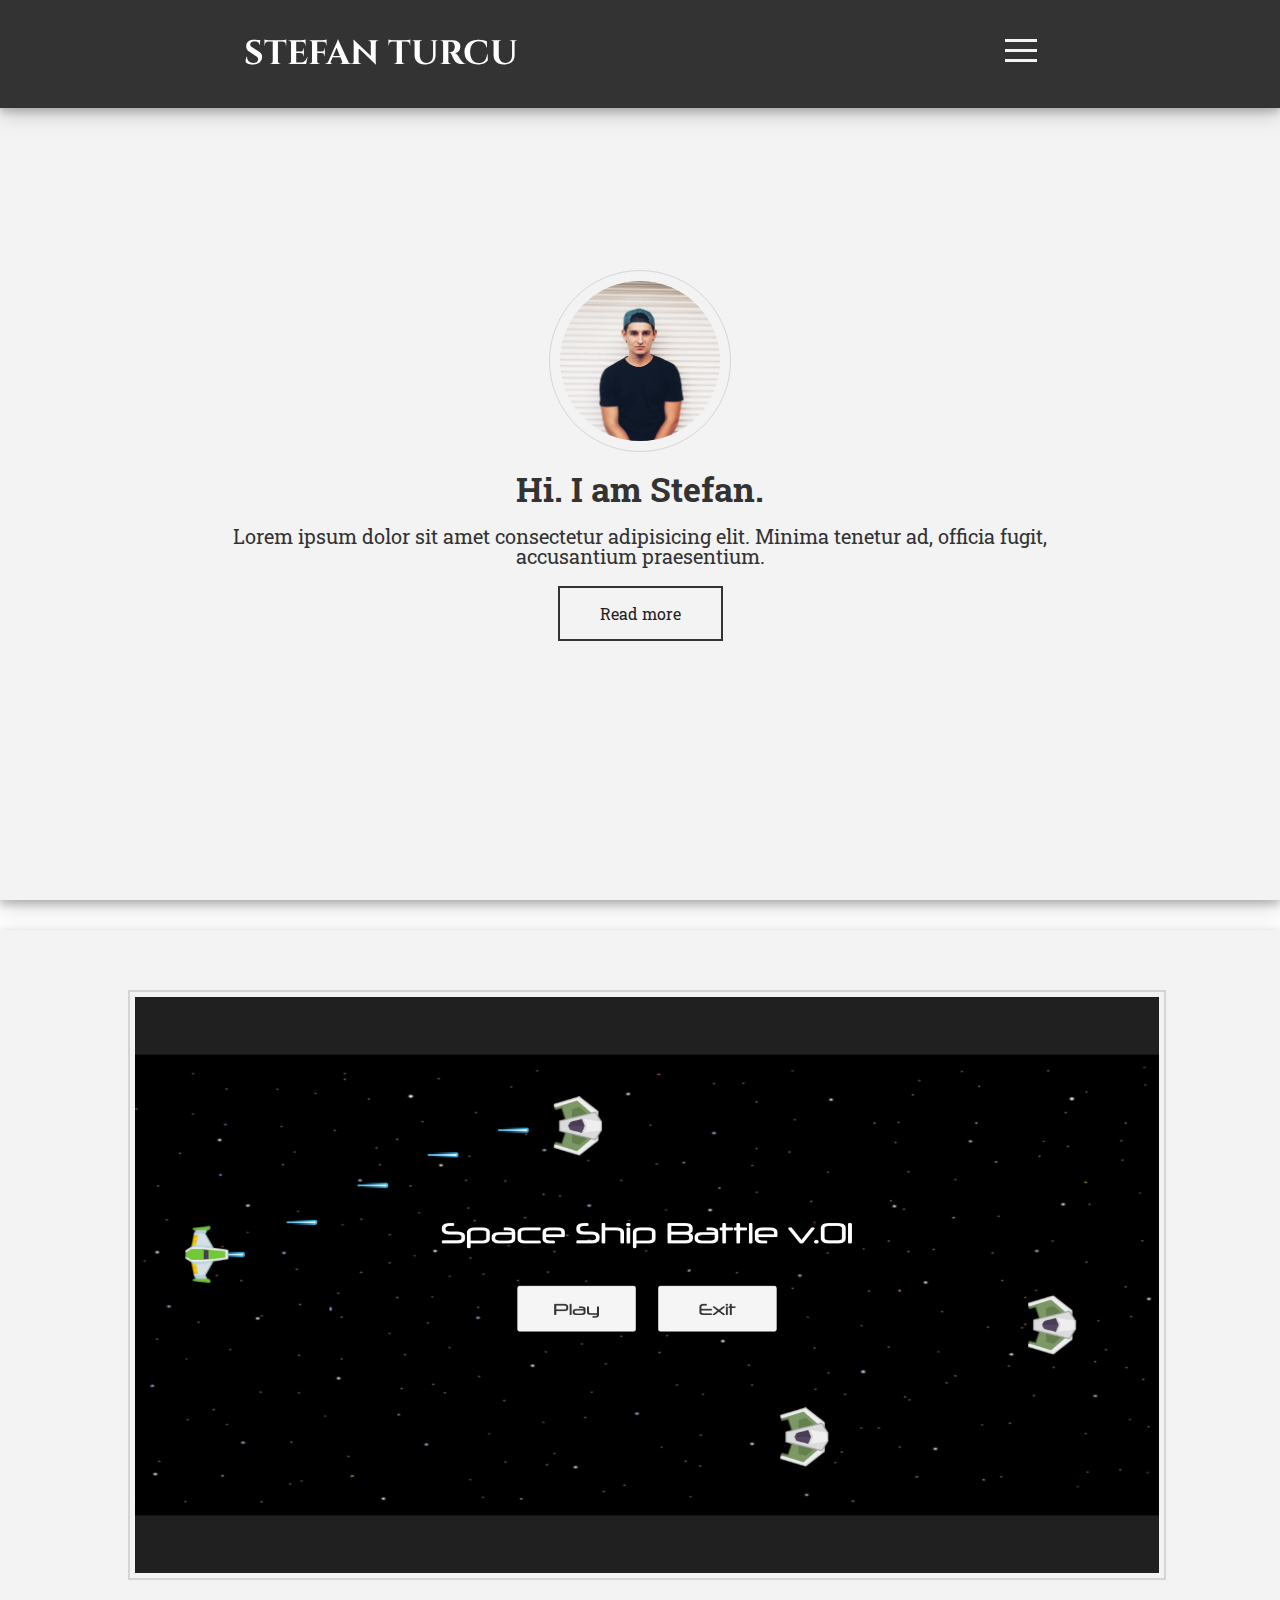
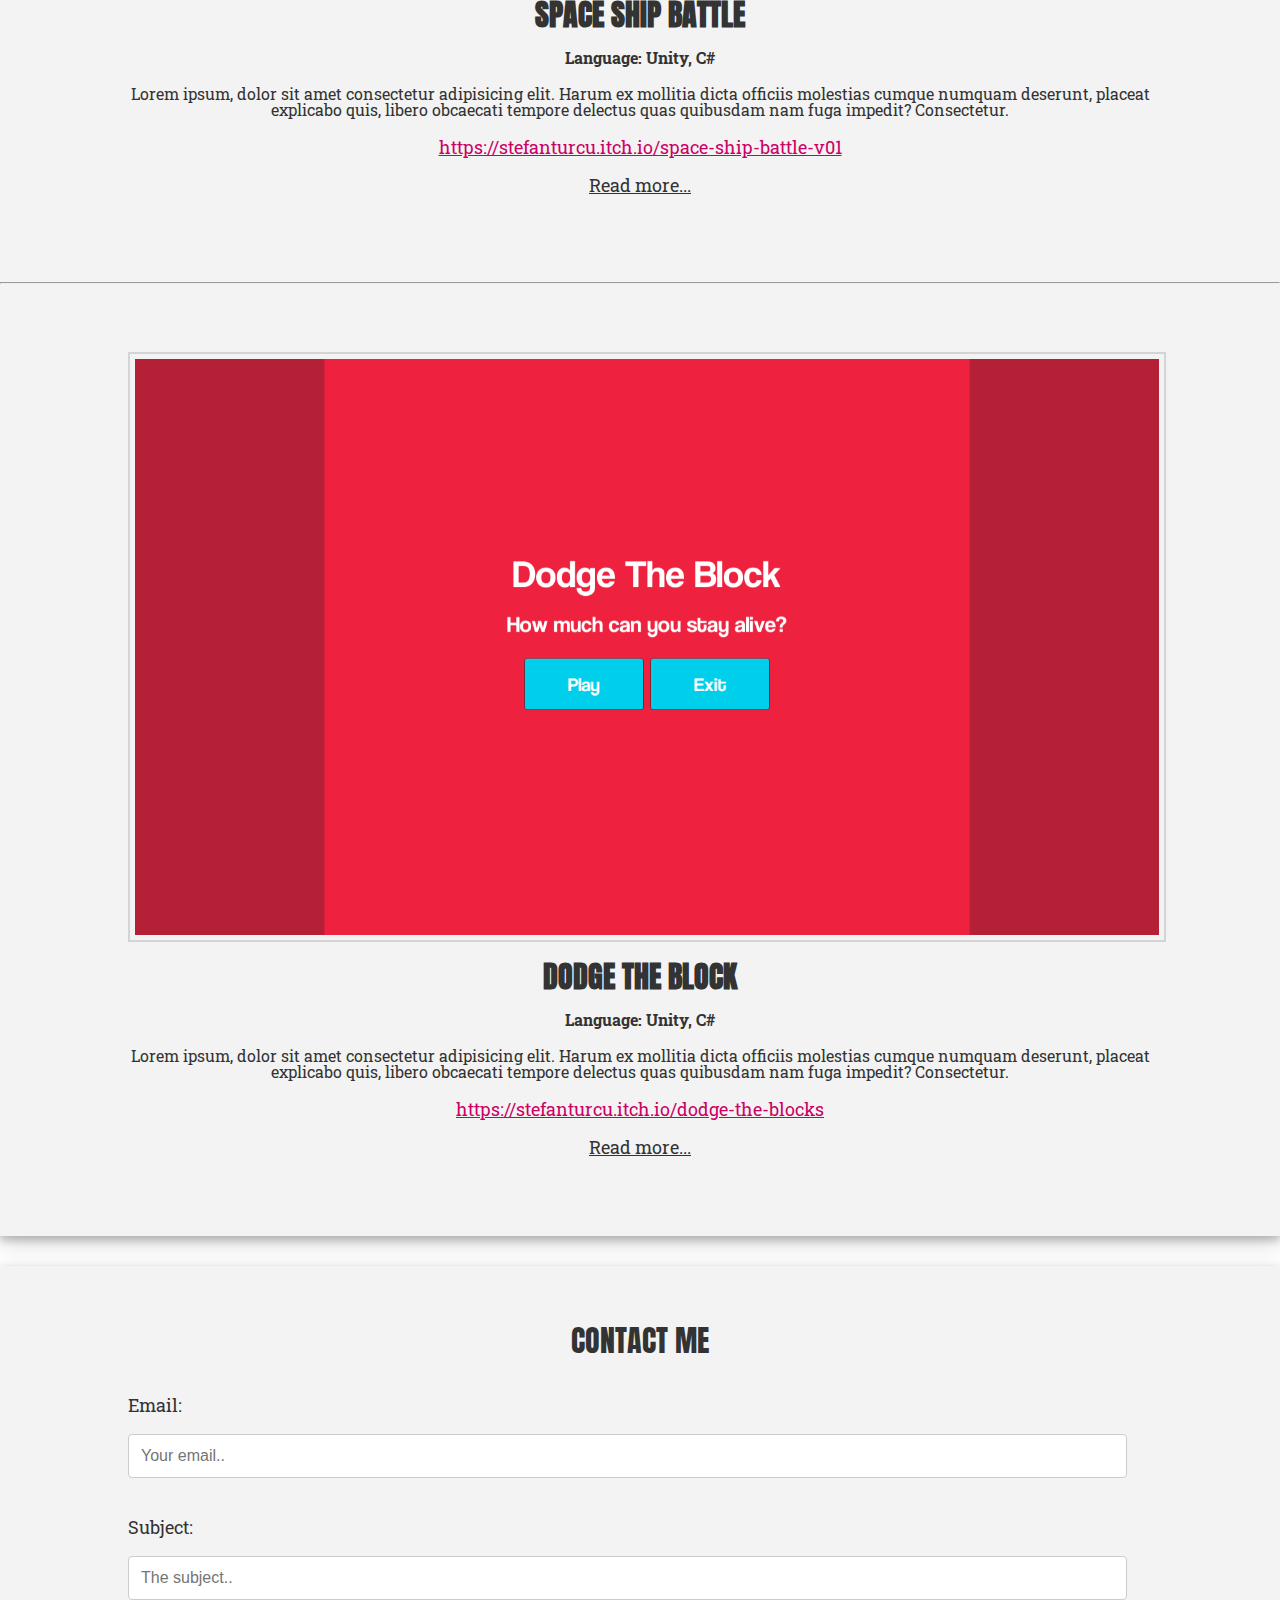
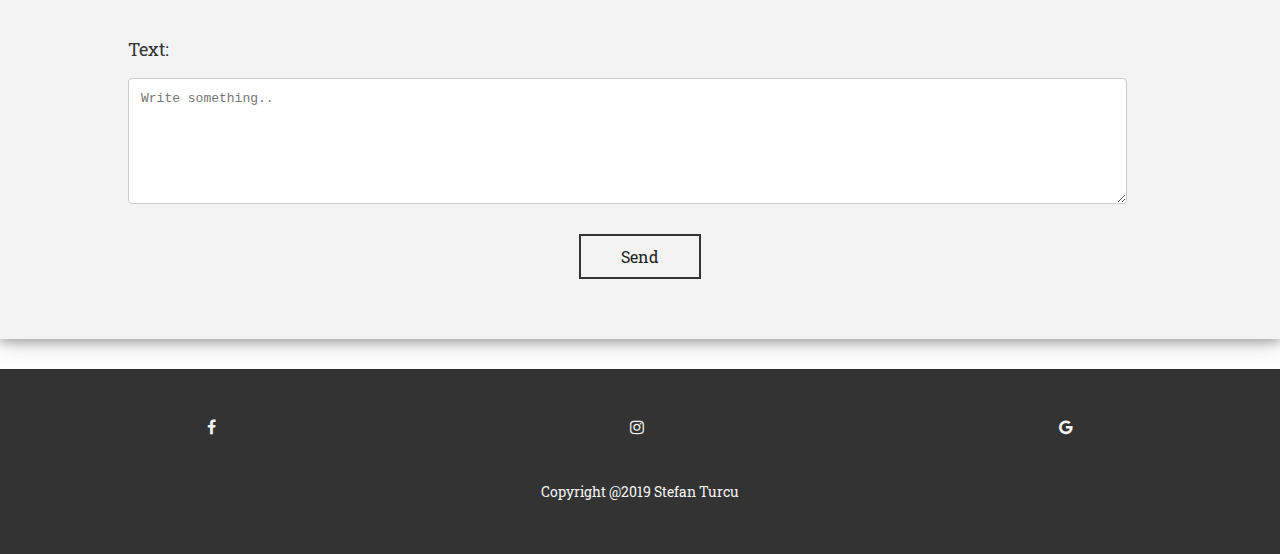
==== index.html @ 6c4da4d4 "Update index.html" ====
<!DOCTYPE html>
    <head>
        <meta charset="utf-8">
        <meta http-equiv="X-UA-Compatible" content="IE=edge,chrome=1">
        <title></title>
        <meta name="description" content="">
        <meta name="viewport" content="width=device-width">
        <link rel="stylesheet" href="css/reset.css">
		<link rel="stylesheet" href="css/style.css">
		<link href="https://fonts.googleapis.com/css?family=Slabo+27px&display=swap" rel="stylesheet">
		<link href="https://fonts.googleapis.com/css?family=Cinzel|Roboto+Slab&display=swap" rel="stylesheet">
		<link href="https://fonts.googleapis.com/css?family=Anton&display=swap" rel="stylesheet">
		<link rel="stylesheet" href="https://cdnjs.cloudflare.com/ajax/libs/font-awesome/4.7.0/css/font-awesome.min.css">
    </head>
    <body>
		<section class="header">
			<header>
				<a href="#" class="header-logo">STEFAN TURCU</a>
					
				<div class="burger">
					<div class="line1"></div>
					<div class="line2"></div>
					<div class="line3"></div>
				</div>
					
			</header>
			
			<nav>
				<ul>
					<li><a href="#">About</a></li>
					<li><a href="#">Projects</a></li>
					<li><a href="#">Contact</a></li>
				</ul>
			</nav>
		</section>
		

			<article class="index-about">
				<div class="img">
					<img class="profile-pic" src="./img/ProfilePic1.jpg" alt="Stefan">
				</div>
				<h1>Hi. I am Stefan.</h1>
				<p>Lorem ipsum dolor sit amet consectetur adipisicing elit. Minima tenetur ad, officia fugit, accusantium praesentium.</p>
				<button class="header-button" type="button">Read more</button>
			</article>

			<article class="index-projects">
				
				<div class="row">
					<img src="../img/spaceBattle.png" alt="space">
					<h1>Space Ship Battle</h1>
					<p class="language">Language: Unity, C#</p>
					<p>Lorem ipsum, dolor sit amet consectetur adipisicing elit. Harum ex mollitia dicta officiis molestias cumque numquam deserunt, placeat explicabo quis, libero obcaecati tempore delectus quas quibusdam nam fuga impedit? Consectetur.</p>
					<a href="https://stefanturcu.itch.io/space-ship-battle-v01">https://stefanturcu.itch.io/space-ship-battle-v01</a>
					<a href="#" style="color: #333;">Read more...</a>
				</div>

				<hr>

				<div class="row">
					<div class="row-img">	
						<img src="../img/dodgeTheBlock.png" alt="dodgeTheBlock">
					</div>
					<h1>Dodge The Block</h1>
					<p class="language">Language: Unity, C#</p>
					<p>Lorem ipsum, dolor sit amet consectetur adipisicing elit. Harum ex mollitia dicta officiis molestias cumque numquam deserunt, placeat explicabo quis, libero obcaecati tempore delectus quas quibusdam nam fuga impedit? Consectetur.</p>
					<a href="https://stefanturcu.itch.io/dodge-the-blocks">https://stefanturcu.itch.io/dodge-the-blocks</a>
					<a href="#" style="color: #333;">Read more...</a>
				</div>

			</article>

			<article class="index-contact">

				<h1>Contact me</h1>

				<form action="/action_page.php">
					<div class="form-email">
						<p>Email:</p>
						<input type="text" id="fname" name="firstname" placeholder="Your email.." style="width: 95%;">
					</div>
					
					<div class="form-subject">
						<p>Subject:</p>
						<input type="text" id="lname" name="lastname" placeholder="The subject.." style="width: 95%;">
					</div>
					
					<div class="form-text">
						<p>Text:</p>
						<textarea id="subject" name="subject" placeholder="Write something.." style="height:100px; width: 95%;"></textarea>
					</div>
					
					<button class="cotact-button" type="button">Send</button>

				  </form>
			</article>

		<footer>
			<a href="#" class="fa fa-facebook"></a>
			<a href="#" class="fa fa-instagram"></a>
			<a href="#" class="fa fa-google"></a>
			<p>Copyright @2019 Stefan Turcu</p>
		</footer>

		<script src="../js/app.js"></script>

    </body>
</html>
---- css/style.css ----
* {
    text-decoration: none;
}

body {
    background-color: #ffffff;
    color: #333;
    position: relative;
    z-index: 0;
    font-family: 'Roboto Slab', serif;
}

/* ------------------------------- HEADER ------------------------------- */

section .header {
    position: fixed;
    top: 0px;
    width: 100%;
}

header {
    display: flex;
    justify-content: space-around;
    align-items: center;

    position: fixed;
    z-index: 2;
    background-color: #333; 
    width: 100%;
    height: 12vh;
    box-shadow: 0 4px 8px 0 rgba(0, 0, 0, 0.2), 0 6px 20px 0 rgba(0, 0, 0, 0.19);
}

/* LOGO */

header .header-logo {
    font-family: 'Cinzel', serif;
    color: white;
    font-size: 34px;
    font-weight: bold;
    display: block;
    text-align: left;
}

/* NAVIGATION */

nav {
    position: fixed;
    /* z-index: -1; */
    top: 12vh;
    width: 100%;
    padding: 2% 0 ;
    background: linear-gradient(rgba(0, 0, 0, .8), rgba(0, 0, 0, .8));
    transform: translateY(-100%);
    transition: transform 0.5s ease-in;
}

nav ul {
    display: block;
    margin: 0 auto;
    width: fit-content;
}

nav ul li {
    list-style: none;
    padding: 40px 0;
    opacity: 0;
}

nav ul li a {
    color: white;
    font-size: 18px;
}

@keyframes navLinkFade {
    from {
        opacity: 0;
        transform: translateY(50px);
    }
    to {
        opacity: 1;
        transform: translateY(0px);
    }
}

/* BURGER */

header .burger {
    cursor: pointer;
}

header .burger div {
    height: 3px;
    width: 32px;
    background-color: #f3f3f3;
    margin-bottom: 7px;
}

.nav-active {
    position: fixed;
    /* z-index: -1; */
    top: 12vh;
    width: 100%;
    padding: 2% 0 ;
    background: linear-gradient(rgba(0, 0, 0, 0.8), rgba(0, 0, 0, 0.8));
    transform: translateY(0%);
}

/* ------------------------------- MAIN ------------------------------- */

/* ABOUT */

.index-about {
    width: 100%;
    height: 100vh;;
    margin-bottom: 20px;
    background-color: #f3f3f3;
    box-shadow: 0 4px 8px 0 rgba(0, 0, 0, 0.2), 0 6px 20px 0 rgba(0, 0, 0, 0.19);

    /* background-image: url('../img/code.jpg');
    background-repeat: no-repeat;
    background-position: center;
    background-size: cover; */
}

.index-about .img {
    display: block;
    margin: 0 auto;
    padding: calc((100vh / 2) - 180px) 0 10px 0;
} 

.index-about img {
    width: 160px;
    height: 160px;
    border-radius: 50%;
    
    display: block;
    margin: 0 auto;
    padding: 10px;

    border-style: solid;
    border-width: 1px;
    border-color: rgba(0,0,0,.125);
    

}

.index-about h1 {
    width: 70%;
    padding: 10px 0 20px 0;
    margin: 0 auto;
    color: #333;
    font-size: 34px;
    font-weight: bold;
    text-align: center;
}

.index-about p {
    width: 70%;
    margin: 0 auto;
    text-align: left;
    color: #333;
    font-size: 20px;
    text-align: center;
}

.index-about .header-button {
    display: block;
    margin: 20px auto;
    padding: 15px 40px;

    background-color: #f3f3f3;
    border: 2px solid #333;
    font-family: 'Roboto Slab', serif;
}

/* PROJECTS */

.index-projects {
    
    width: 100%;
    margin: 30px 0;
    background-color: #f3f3f3;
    box-shadow: 0 4px 8px 0 rgba(0, 0, 0, 0.2), 0 6px 20px 0 rgba(0, 0, 0, 0.19);
}

.index-projects .row {
    display: block;
    width: 80%;
    margin: 0 auto;
    padding: 60px 0;
}

.index-projects .row .row-img {
    display: block;
    margin: 0 auto;
}

.index-projects .row img {
    display: block;
    width: 100%;
    margin: 0 auto ;
    padding: 5px;
    border: 2px solid rgba(0,0,0,.125);
}

.index-projects .row h1 {
    color: #333;
    font-size: 30px;
    font-weight: bold;
    padding: 20px 0;
    text-transform: uppercase;
    font-weight: bold;
    font-family: 'Anton', sans-serif;
    text-align: center;
}

.index-projects .row p.language {
    font-weight: bold;
}

.index-projects .row p {
    text-align: center;
    margin-bottom: 20px;
}

.index-projects .row a {
    display: block;
    margin: 20px auto;
    width: fit-content;
    text-align: center;

    font-size: 18px;
    color: #cc0066;
    text-decoration: underline;
}

/* CONTACT FORM */

.index-contact {
    
    width: 100%;
    padding: 10px 0;
    margin: 30px 0;
    background-color: #f3f3f3;
    box-shadow: 0 4px 8px 0 rgba(0, 0, 0, 0.2), 0 6px 20px 0 rgba(0, 0, 0, 0.19);
}

.index-contact .form-email {
    display: block;
    margin: 0 auto;
    width: fit-content;
    padding: 20px 0;
    width: 80%;
}

.index-contact h1 {
    color: #333;
    font-size: 30px;
    font-weight: bold;
    padding: 50px 0 20px 0;
    text-transform: uppercase;
    font-weight: 100;
    font-family: 'Anton', sans-serif;
    text-align: center;
}

.index-contact .form-subject {
    display: block;
    margin: 0 auto;
    width: fit-content;
    padding: 20px 0;
    width: 80%;
}

.index-contact .form-text {
    display: block;
    margin: 0 auto;
    width: fit-content;
    padding: 20px 0;
    width: 80%;
}

.index-contact p {
    padding-bottom: 20px;
    font-size: 18px
}

.index-contact input, textarea {
    border: 1px solid #ccc;
    border-radius: 4px;
    padding: 12px;
}

.index-contact .cotact-button {
    display: block;
    margin: 10px auto;
    padding: 10px 40px;
    margin-bottom: 50px;

    background-color: #f3f3f3;
    border: 2px solid #333;
    font-family: 'Roboto Slab', serif;
}

/* FOOTER */

footer {
    display: grid;
    grid-template-columns: auto auto auto;
    align-content: center;
    text-align: center;
    width: 100%;
    padding: 50px 0;
    margin: 30px 0 0 0;
    background-color: #333;
}

footer p {
    grid-column: 1/4;
    grid-row: 2;
    display: block;
    align-content: center;
    margin: 50px 0 5px 0;
    color: #f3f3f3;
    font-size: 14px;
}

footer .fa {
    color: #f3f3f3;
    
}
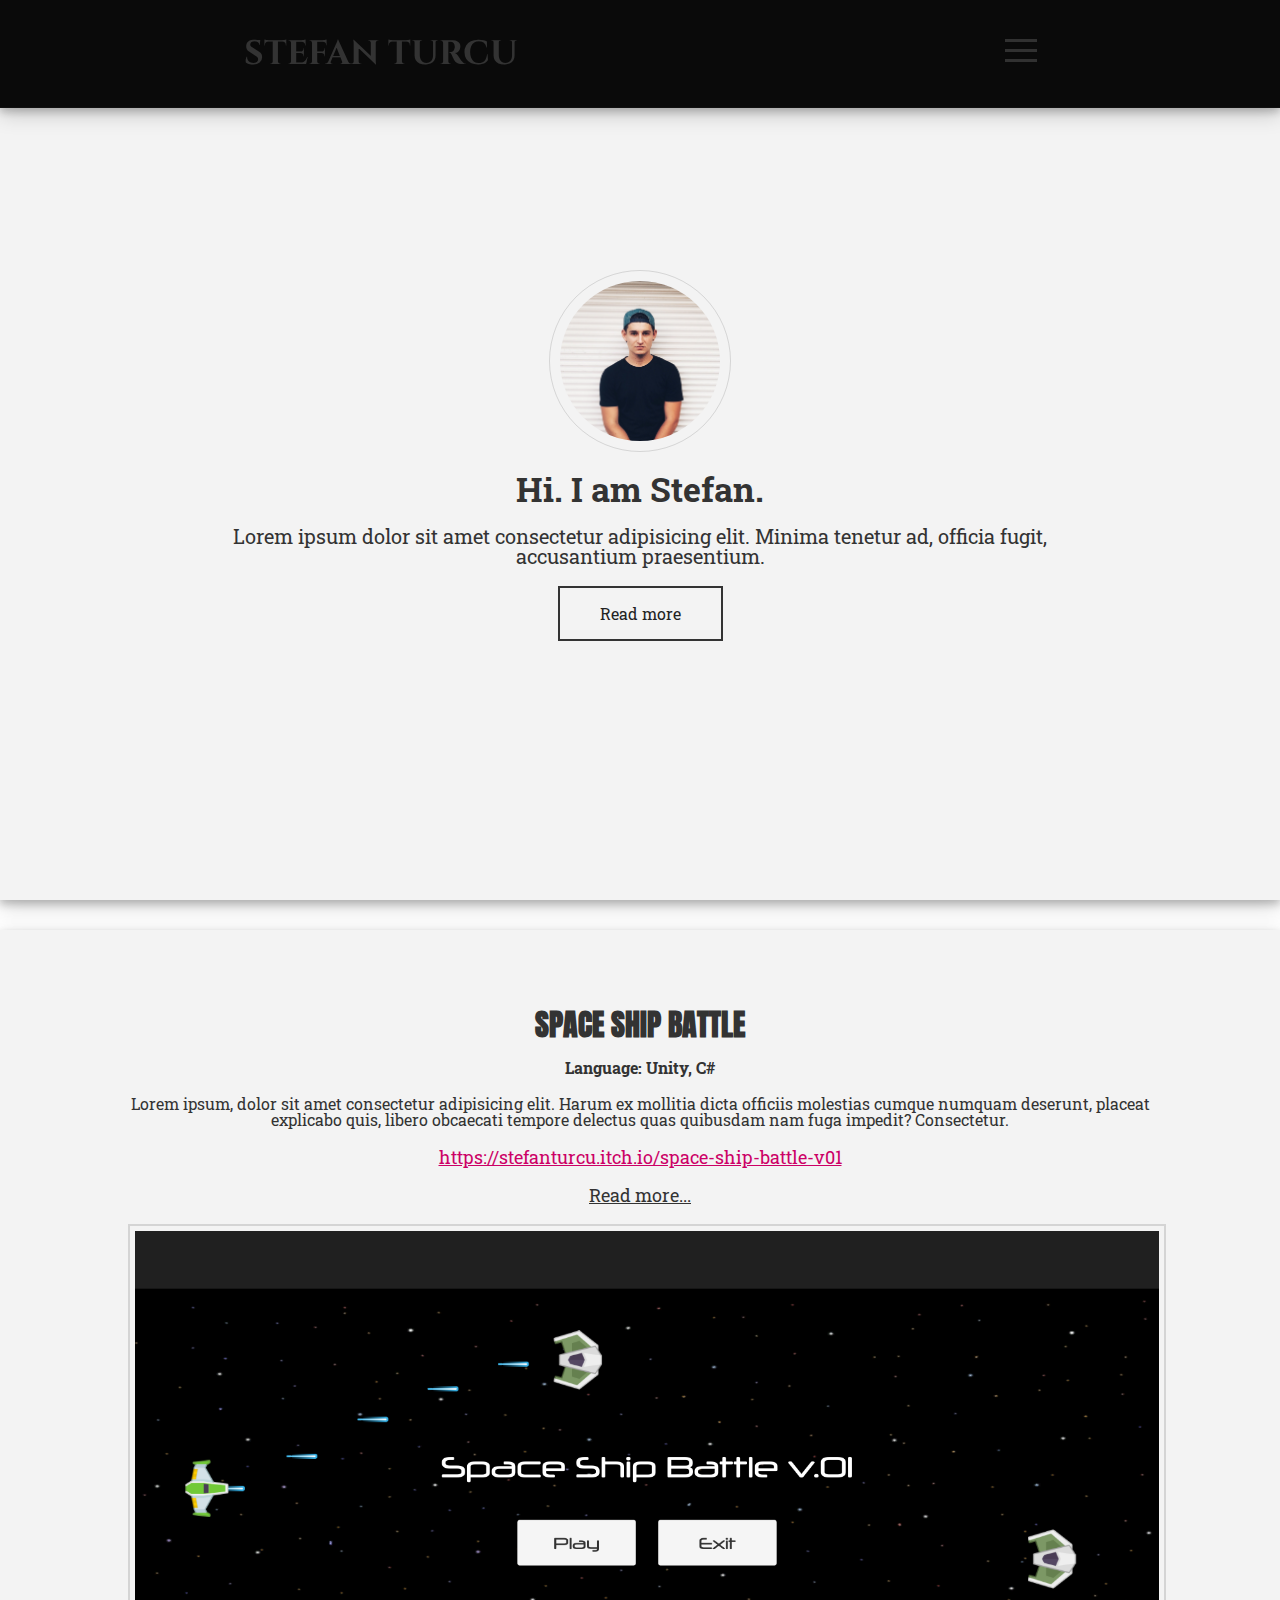
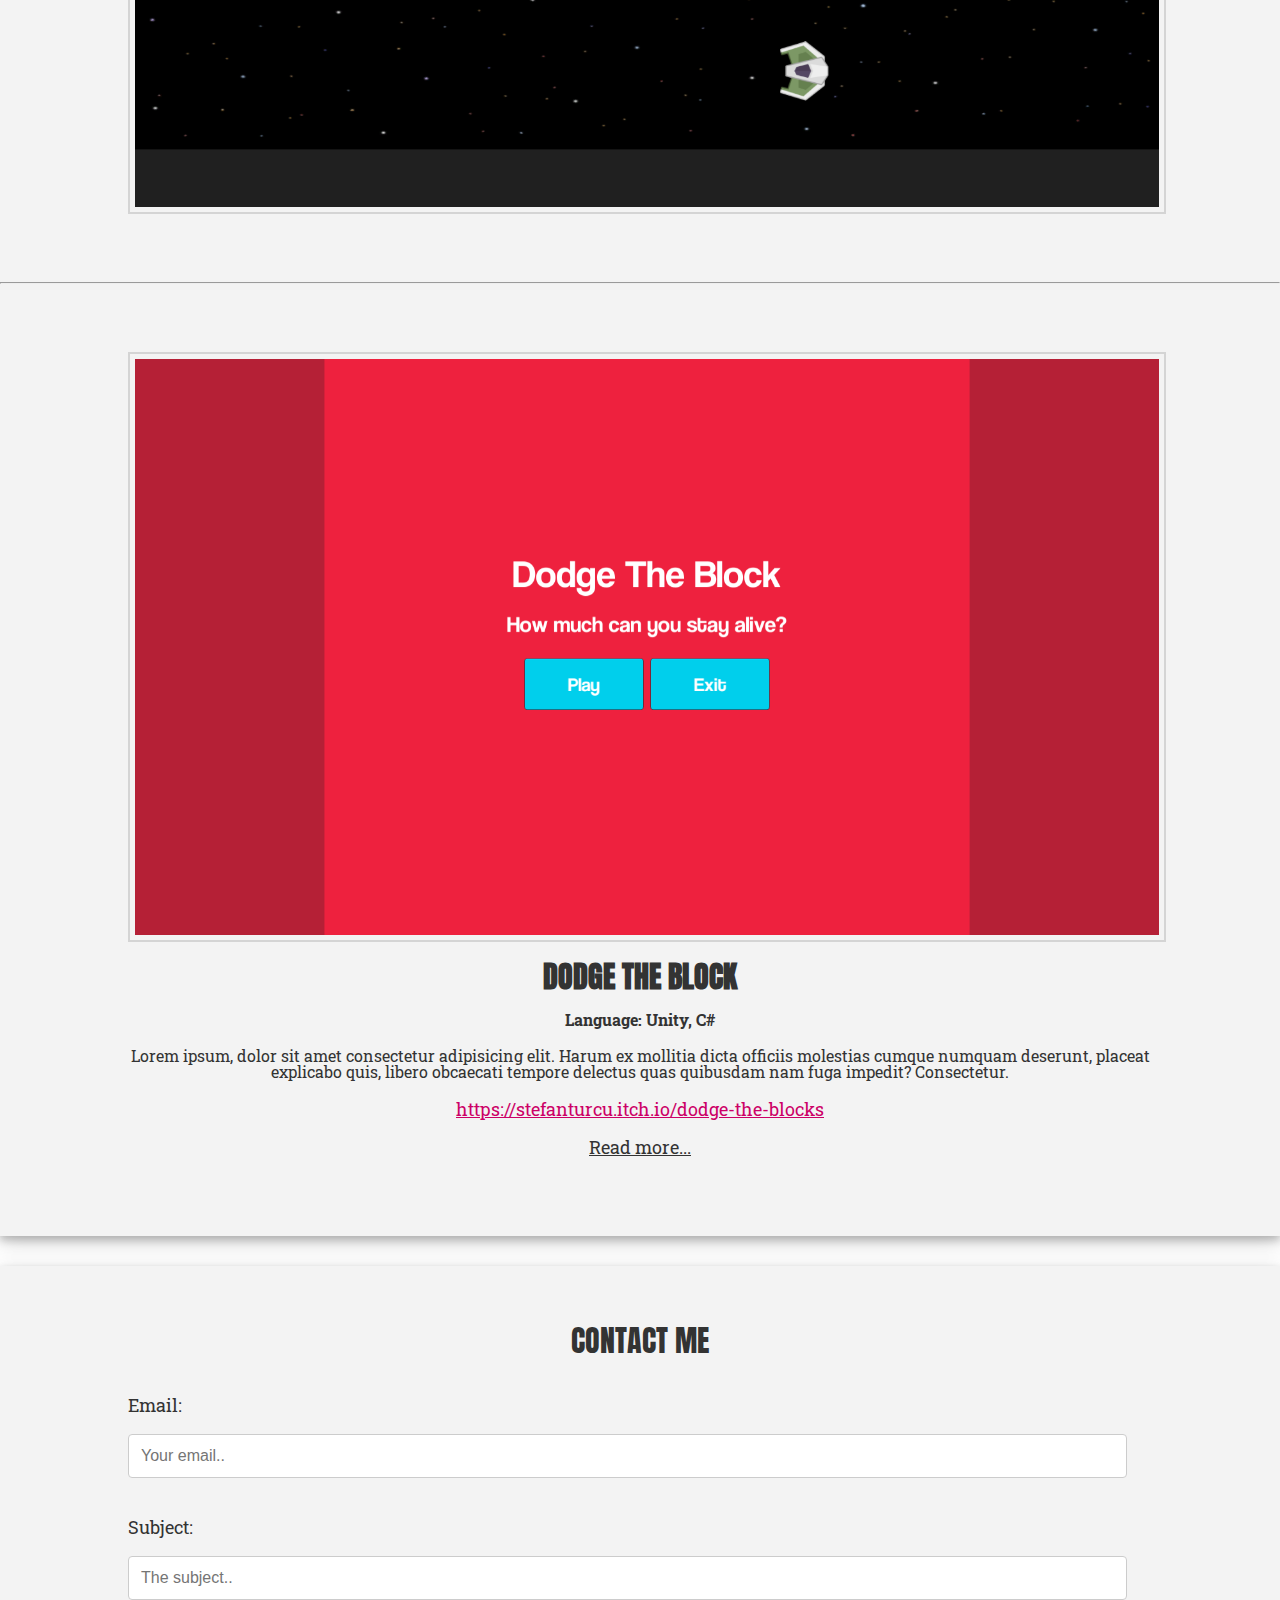
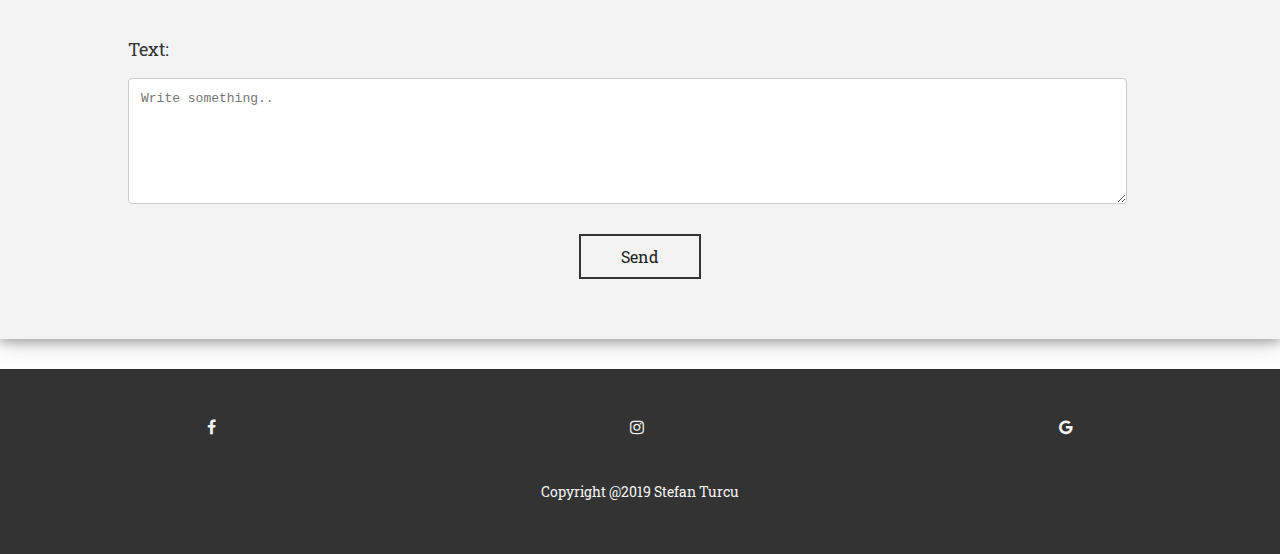
==== commit a3334108: "Add files via upload" ====
--- a/index.html
+++ b/index.html
@@ -13,8 +13,8 @@
 		<link rel="stylesheet" href="https://cdnjs.cloudflare.com/ajax/libs/font-awesome/4.7.0/css/font-awesome.min.css">
     </head>
     <body>
-		<section class="header">
 			<header>
+				
 				<a href="#" class="header-logo">STEFAN TURCU</a>
 					
 				<div class="burger">
@@ -23,16 +23,17 @@
 					<div class="line3"></div>
 				</div>
 					
+				<nav>
+					<ul>
+						<li><a href="#">About</a></li>
+						<li><a href="#">Projects</a></li>
+						<li><a href="#">Contact</a></li>
+					</ul>
+				</nav>
+					
+				
+					
 			</header>
-			
-			<nav>
-				<ul>
-					<li><a href="#">About</a></li>
-					<li><a href="#">Projects</a></li>
-					<li><a href="#">Contact</a></li>
-				</ul>
-			</nav>
-		</section>
 		
 
 			<article class="index-about">
@@ -47,25 +48,35 @@
 			<article class="index-projects">
 				
 				<div class="row">
-					<img src="../img/spaceBattle.png" alt="space">
-					<h1>Space Ship Battle</h1>
-					<p class="language">Language: Unity, C#</p>
-					<p>Lorem ipsum, dolor sit amet consectetur adipisicing elit. Harum ex mollitia dicta officiis molestias cumque numquam deserunt, placeat explicabo quis, libero obcaecati tempore delectus quas quibusdam nam fuga impedit? Consectetur.</p>
-					<a href="https://stefanturcu.itch.io/space-ship-battle-v01">https://stefanturcu.itch.io/space-ship-battle-v01</a>
-					<a href="#" style="color: #333;">Read more...</a>
+					
+					
+					<div class="row-content">	
+						<h1>Space Ship Battle</h1>
+						<p class="language">Language: Unity, C#</p>
+						<p>Lorem ipsum, dolor sit amet consectetur adipisicing elit. Harum ex mollitia dicta officiis molestias cumque numquam deserunt, placeat explicabo quis, libero obcaecati tempore delectus quas quibusdam nam fuga impedit? Consectetur.</p>
+						<a href="https://stefanturcu.itch.io/space-ship-battle-v01">https://stefanturcu.itch.io/space-ship-battle-v01</a>
+						<a href="#" style="color: #333;">Read more...</a>
+					</div>
+					
+					<div class="row-img">	
+						<img src="./img/spaceBattle.png" alt="space">
+					</div>
 				</div>
 
 				<hr>
 
 				<div class="row">
 					<div class="row-img">	
-						<img src="../img/dodgeTheBlock.png" alt="dodgeTheBlock">
+						<img src="./img/dodgeTheBlock.png" alt="dodgeTheBlock">
 					</div>
-					<h1>Dodge The Block</h1>
-					<p class="language">Language: Unity, C#</p>
-					<p>Lorem ipsum, dolor sit amet consectetur adipisicing elit. Harum ex mollitia dicta officiis molestias cumque numquam deserunt, placeat explicabo quis, libero obcaecati tempore delectus quas quibusdam nam fuga impedit? Consectetur.</p>
-					<a href="https://stefanturcu.itch.io/dodge-the-blocks">https://stefanturcu.itch.io/dodge-the-blocks</a>
-					<a href="#" style="color: #333;">Read more...</a>
+					<div class="row-content">	
+						<h1>Dodge The Block</h1>
+						<p class="language">Language: Unity, C#</p>
+						<p>Lorem ipsum, dolor sit amet consectetur adipisicing elit. Harum ex mollitia dicta officiis molestias cumque numquam deserunt, placeat explicabo quis, libero obcaecati tempore delectus quas quibusdam nam fuga impedit? Consectetur.</p>
+						<a href="https://stefanturcu.itch.io/dodge-the-blocks">https://stefanturcu.itch.io/dodge-the-blocks</a>
+						<a href="#" style="color: #333;">Read more...</a>
+					</div>
+					
 				</div>
 
 			</article>
@@ -102,7 +113,10 @@
 			<p>Copyright @2019 Stefan Turcu</p>
 		</footer>
 
-		<script src="../js/app.js"></script>
+		<script src="./anime-master/lib/anime.min.js"></script>
+		<script src="./js/jquery-3.4.1.min.js"></script>
+		<script src="./js/app.js"></script>
+		
 
     </body>
 </html>
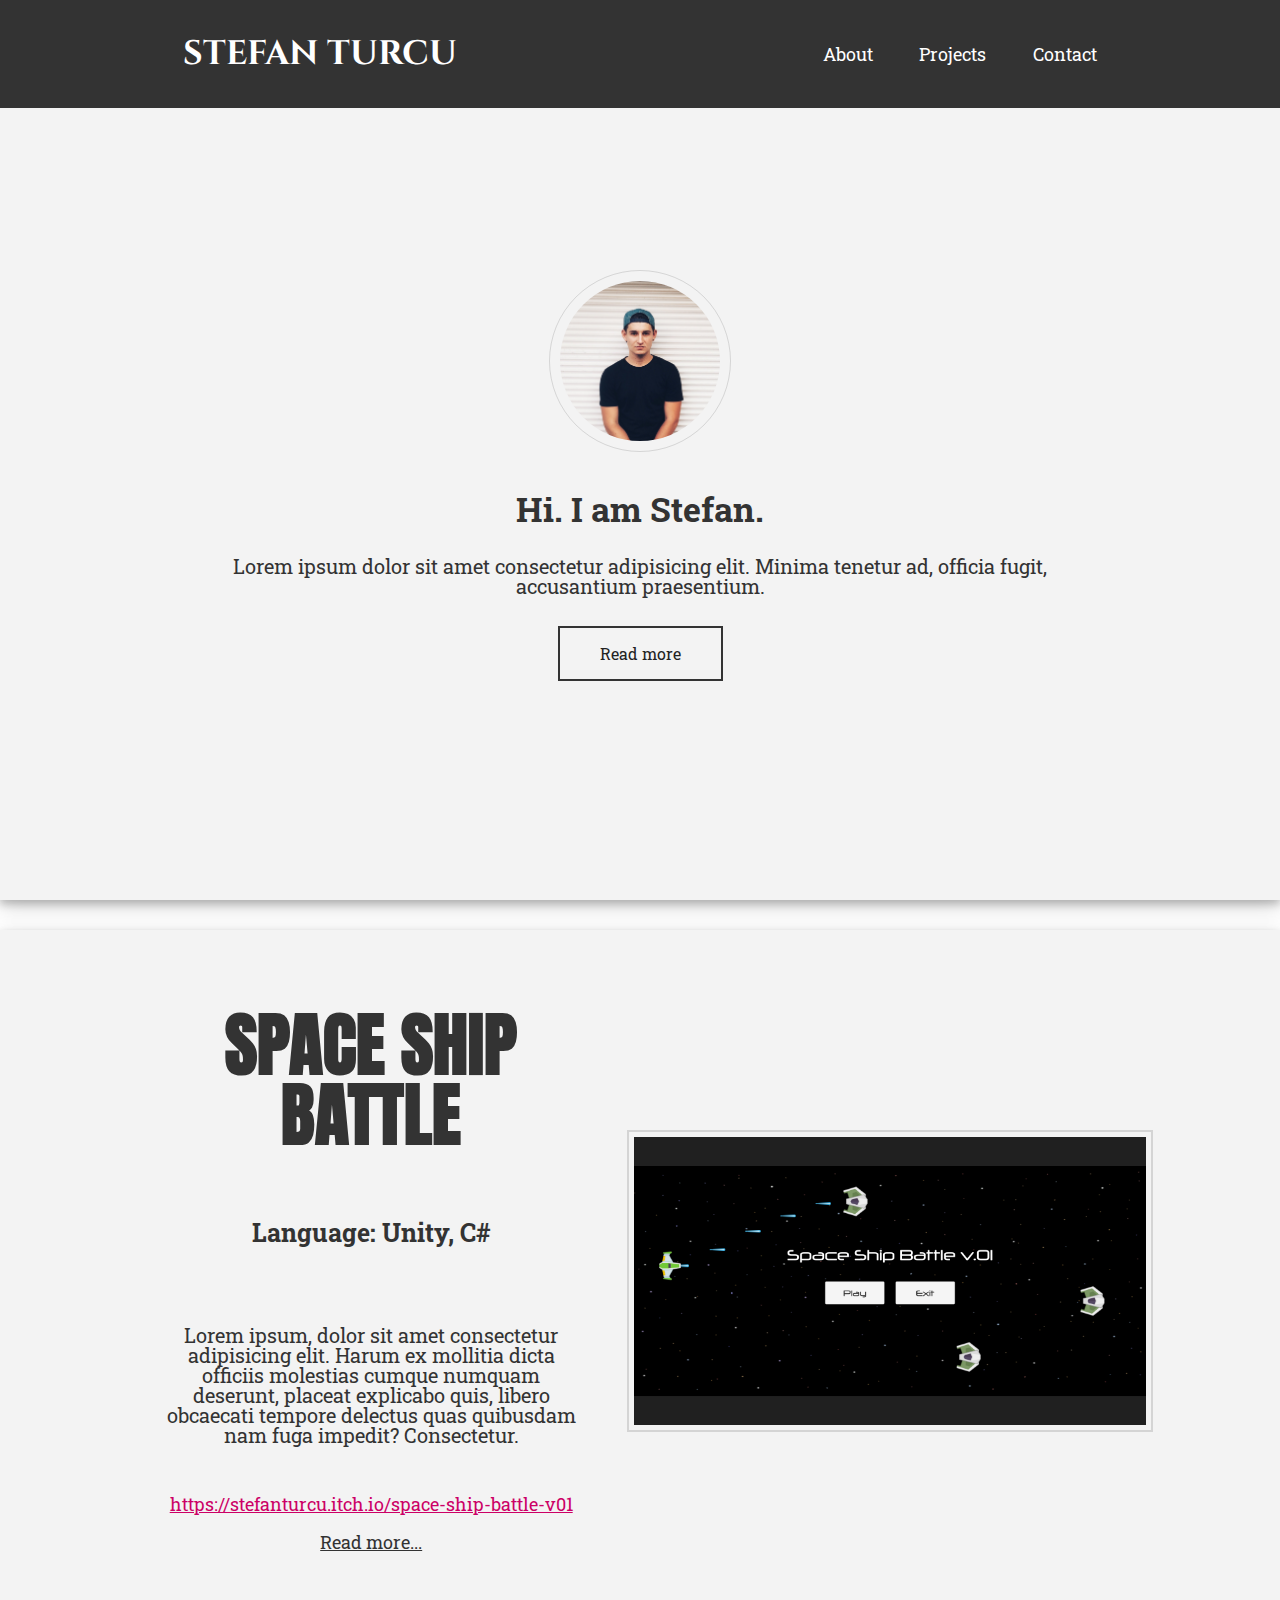
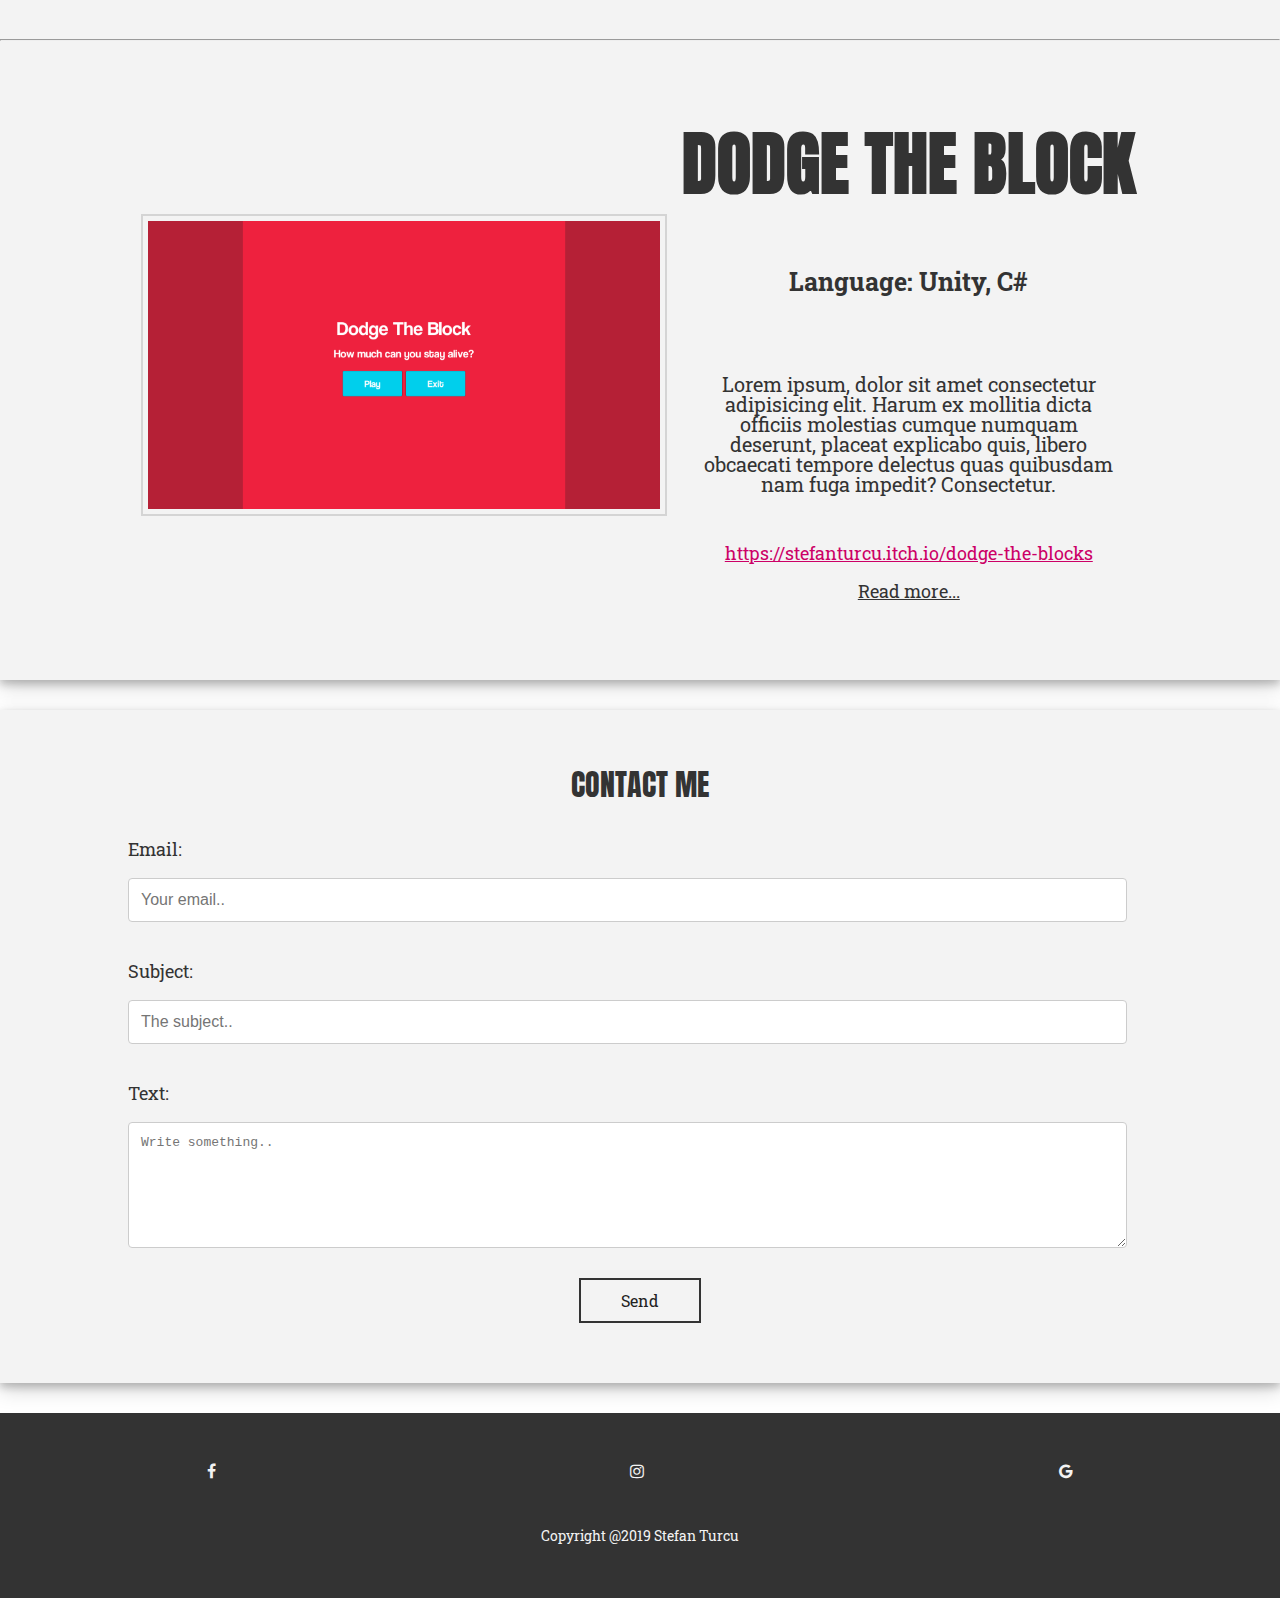
==== commit d3ed9d71: "new menu animation" ====
--- a/index.html
+++ b/index.html
@@ -14,7 +14,6 @@
     </head>
     <body>
 			<header>
-				
 				<a href="#" class="header-logo">STEFAN TURCU</a>
 					
 				<div class="burger">
@@ -30,9 +29,6 @@
 						<li><a href="#">Contact</a></li>
 					</ul>
 				</nav>
-					
-				
-					
 			</header>
 		
 
--- a/css/style.css
+++ b/css/style.css
@@ -12,59 +12,55 @@
 
 /* ------------------------------- HEADER ------------------------------- */
 
-section .header {
-    position: fixed;
-    top: 0px;
-    width: 100%;
-}
-
 header {
     display: flex;
     justify-content: space-around;
     align-items: center;
-
-    position: fixed;
-    z-index: 2;
+	position: fixed;
+
     background-color: #333; 
     width: 100%;
     height: 12vh;
-    box-shadow: 0 4px 8px 0 rgba(0, 0, 0, 0.2), 0 6px 20px 0 rgba(0, 0, 0, 0.19);
 }
 
 /* LOGO */
 
 header .header-logo {
+	display: flex;
+	justify-content: space-around;
+    text-align: center;
+	align-content:center;
+	
     font-family: 'Cinzel', serif;
     color: white;
     font-size: 34px;
     font-weight: bold;
-    display: block;
-    text-align: left;
+	width: 50%;
 }
 
 /* NAVIGATION */
 
 nav {
-    position: fixed;
-    /* z-index: -1; */
+	display: flex;
+	justify-content: space-around;
+	align-content: center;
+	text-align: center;
     top: 12vh;
-    width: 100%;
+    width: 50%;
     padding: 2% 0 ;
-    background: linear-gradient(rgba(0, 0, 0, .8), rgba(0, 0, 0, .8));
-    transform: translateY(-100%);
-    transition: transform 0.5s ease-in;
 }
 
 nav ul {
-    display: block;
-    margin: 0 auto;
-    width: fit-content;
+    display: flex;
+	justify-content: space-around;
+	align-content: center;
+	text-align: center;
+    width: 50%;
 }
 
 nav ul li {
     list-style: none;
     padding: 40px 0;
-    opacity: 0;
 }
 
 nav ul li a {
@@ -85,20 +81,8 @@
 
 /* BURGER */
 
-header .burger {
-    cursor: pointer;
-}
-
-header .burger div {
-    height: 3px;
-    width: 32px;
-    background-color: #f3f3f3;
-    margin-bottom: 7px;
-}
-
 .nav-active {
-    position: fixed;
-    /* z-index: -1; */
+    position: fixed; 
     top: 12vh;
     width: 100%;
     padding: 2% 0 ;
@@ -106,13 +90,57 @@
     transform: translateY(0%);
 }
 
+@media only screen and (max-width: 800px) {
+	nav {
+		position: absolute;
+		display:inline;
+	}
+
+	nav ul {
+		display: inline;
+		position: fixed; 
+		top: 12vh;
+		left: 0px;
+		width: 100%;
+	}
+	
+	nav ul li {
+		list-style: none;
+		padding: 40px 0;
+		
+		width: 100%;
+		padding: 7% 0;
+		background: linear-gradient(rgba(0, 0, 0, 0.8), rgba(0, 0, 0, 0.8));
+		transform: translateX(100%);
+	}
+	
+	header .header-logo {
+		width: 70%;
+	}
+	
+	/* BURGER */
+	
+	header .burger {
+		display: block;
+		width: 15%;
+		
+	}
+
+	header .burger div {
+		height: 3px;
+		width: 32px;
+		background-color: #f3f3f3;
+		margin-bottom: 7px;
+	}
+}
+
 /* ------------------------------- MAIN ------------------------------- */
 
 /* ABOUT */
 
 .index-about {
     width: 100%;
-    height: 100vh;;
+    height: 100vh;
     margin-bottom: 20px;
     background-color: #f3f3f3;
     box-shadow: 0 4px 8px 0 rgba(0, 0, 0, 0.2), 0 6px 20px 0 rgba(0, 0, 0, 0.19);
@@ -147,7 +175,7 @@
 
 .index-about h1 {
     width: 70%;
-    padding: 10px 0 20px 0;
+    padding: 30px 0 30px 0;
     margin: 0 auto;
     color: #333;
     font-size: 34px;
@@ -166,7 +194,7 @@
 
 .index-about .header-button {
     display: block;
-    margin: 20px auto;
+    margin: 30px auto;
     padding: 15px 40px;
 
     background-color: #f3f3f3;
@@ -221,7 +249,7 @@
 
 .index-projects .row p {
     text-align: center;
-    margin-bottom: 20px;
+    margin: 20px;
 }
 
 .index-projects .row a {
@@ -233,6 +261,78 @@
     font-size: 18px;
     color: #cc0066;
     text-decoration: underline;
+}
+
+@media only screen and (min-width: 800px) {
+	.index-projects {
+    
+		width: 100%;
+		margin: 30px 0;
+		background-color: #f3f3f3;
+		box-shadow: 0 4px 8px 0 rgba(0, 0, 0, 0.2), 0 6px 20px 0 rgba(0, 0, 0, 0.19);
+	}
+
+	.index-projects .row {
+		display: flex;
+		justify-content: space-around;
+		
+		padding: 60px 0;
+	}
+
+	.index-projects .row .row-img {
+		display: block;
+		margin: auto;
+		width: 50%;
+		
+	}
+
+	.index-projects .row img {
+		display: block;
+		margin: auto;
+		width: 100%;
+		padding: 5px;
+		border: 2px solid rgba(0,0,0,.125);
+	}
+	
+	.index-projects .row .row-content {
+		display: block;
+		margin: auto;
+		width: 45%;
+	}
+
+	.index-projects .row h1 {
+		color: #333;
+		font-size: 70px;
+		font-weight: bold;
+		padding: 20px 0;
+		text-transform: uppercase;
+		font-weight: bold;
+		font-family: 'Anton', sans-serif;
+		text-align: center;
+	}
+
+	.index-projects .row p.language {
+		font-weight: bold;
+		align-items: center;
+		display: block;
+		text-align: center;
+		font-size: 25px;
+	}
+
+	.index-projects .row p {
+		text-align: center;
+		padding: 30px 0;
+		font-size: 20px;
+	}
+
+	.index-projects .row a {
+		width: fit-content;
+		text-align: center;
+
+		font-size: 18px;
+		color: #cc0066;
+		text-decoration: underline;
+	}
 }
 
 /* CONTACT FORM */
@@ -330,3 +430,8 @@
     color: #f3f3f3;
     
 }
+
+
+
+
+
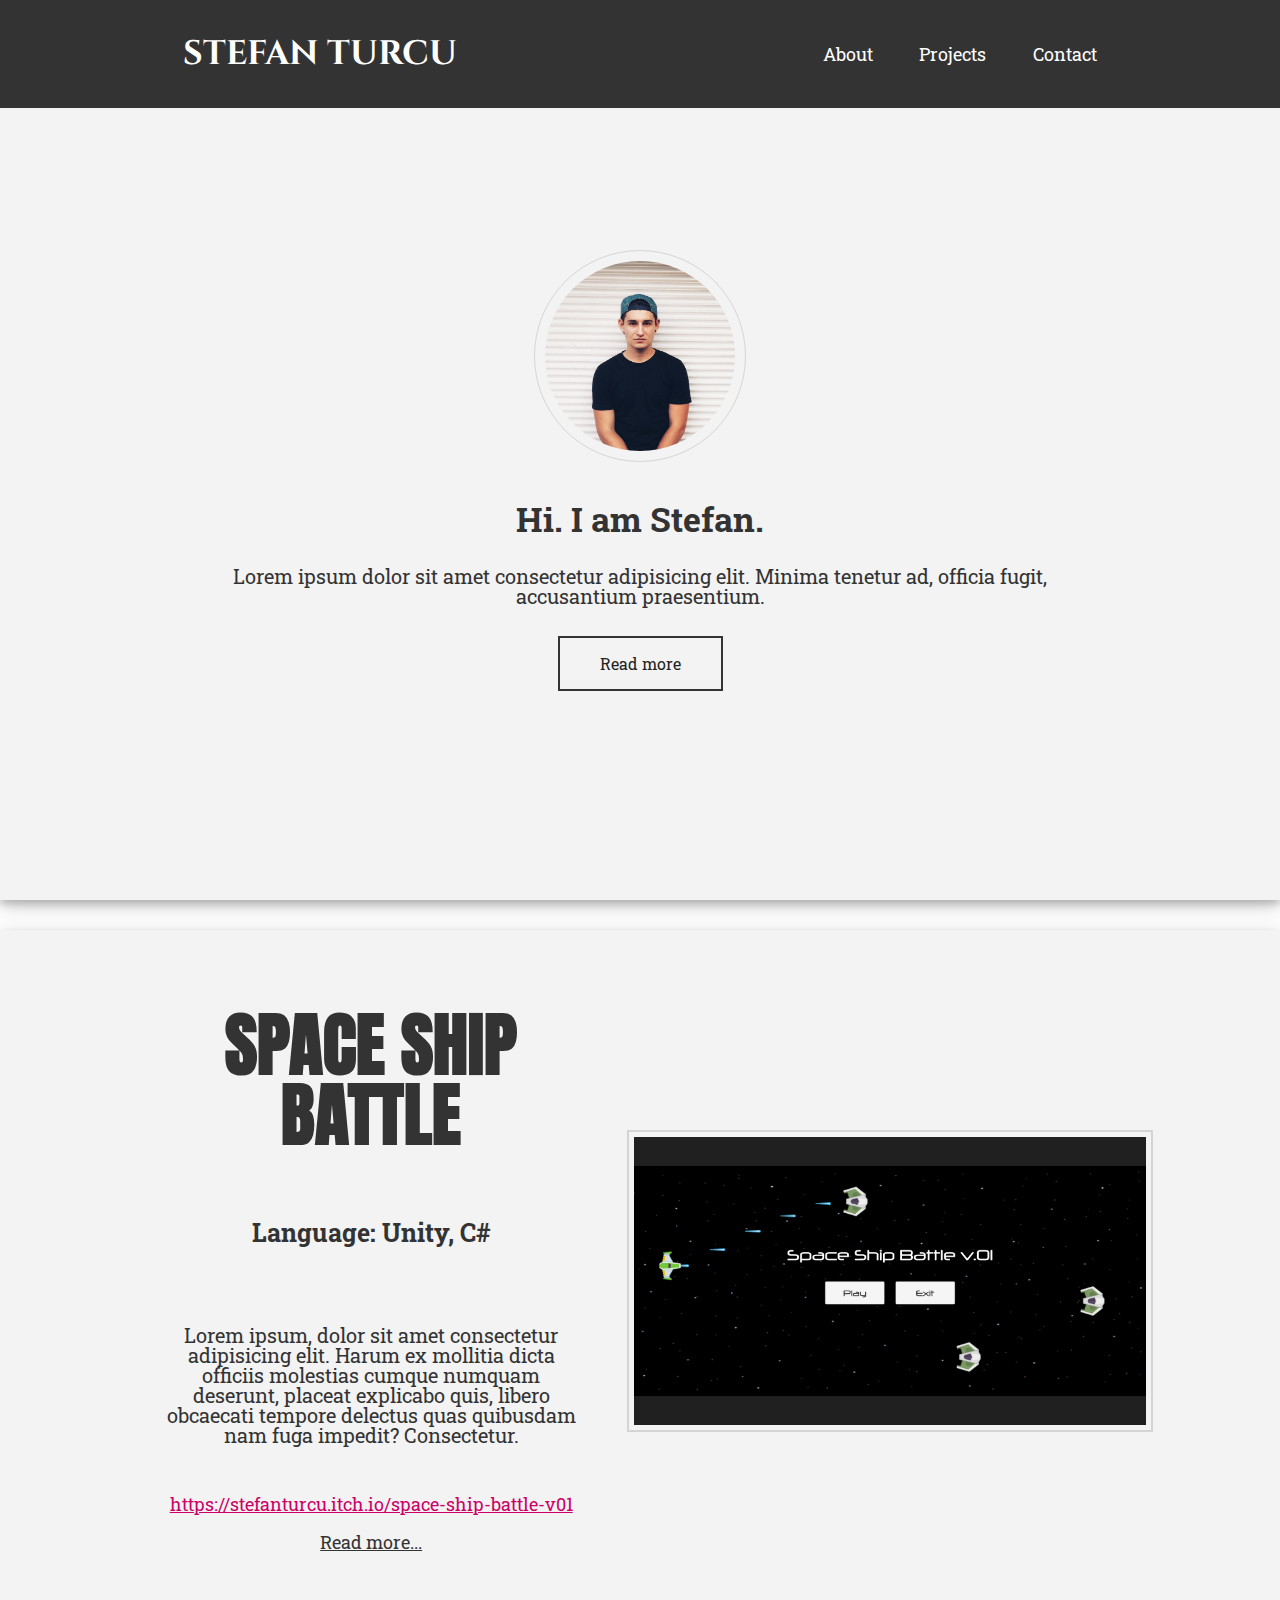
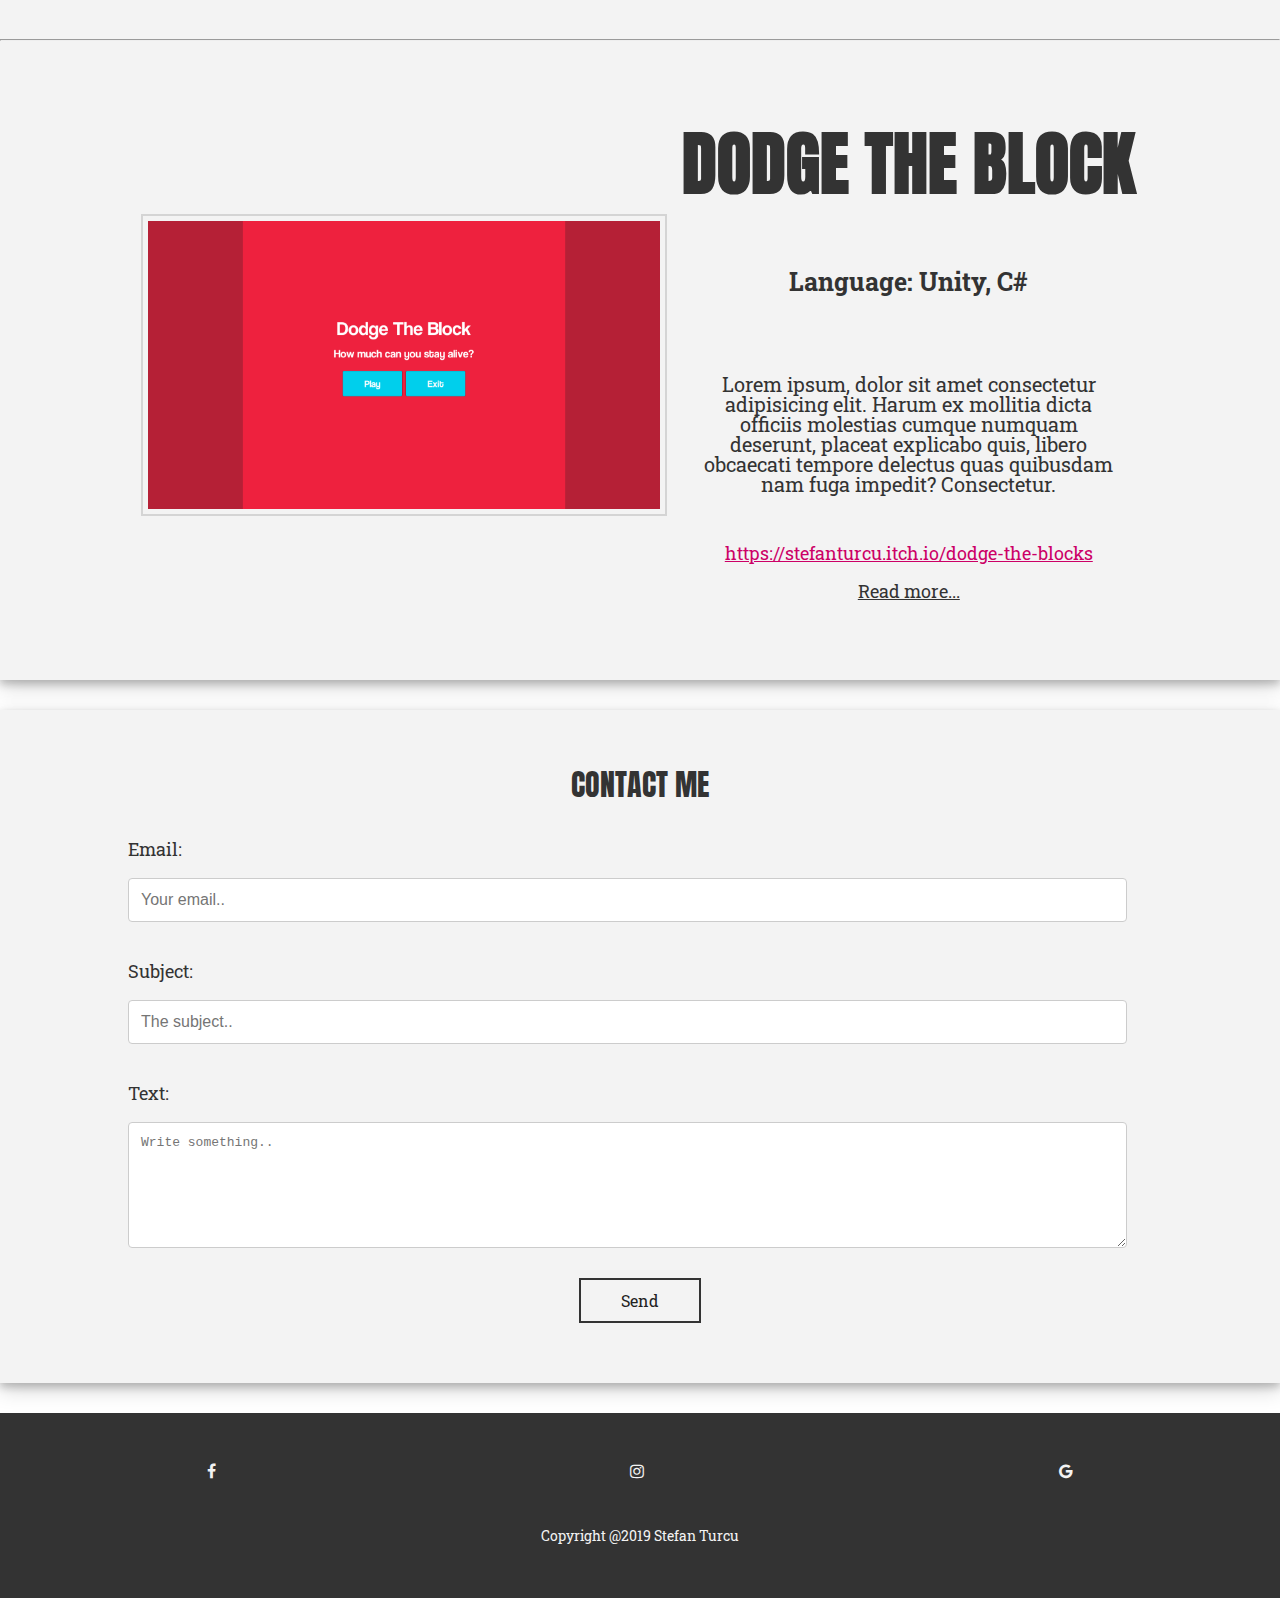
==== commit e8235d2d: "21.09.2019 new menu animation. lock screen when menu open. update links. when clicked, border around" ====
--- a/index.html
+++ b/index.html
@@ -14,7 +14,7 @@
     </head>
     <body>
 			<header>
-				<a href="#" class="header-logo">STEFAN TURCU</a>
+				<a href="index.html" class="header-logo">STEFAN TURCU</a>
 					
 				<div class="burger">
 					<div class="line1"></div>
@@ -24,9 +24,9 @@
 					
 				<nav>
 					<ul>
-						<li><a href="#">About</a></li>
-						<li><a href="#">Projects</a></li>
-						<li><a href="#">Contact</a></li>
+						<li><a href="index.html">About</a></li>
+						<li><a href="index.html">Projects</a></li>
+						<li><a href="index.html">Contact</a></li>
 					</ul>
 				</nav>
 			</header>
--- a/css/style.css
+++ b/css/style.css
@@ -60,7 +60,7 @@
 
 nav ul li {
     list-style: none;
-    padding: 40px 0;
+    padding: 40px 20px;
 }
 
 nav ul li a {
@@ -93,27 +93,40 @@
 @media only screen and (max-width: 800px) {
 	nav {
 		position: absolute;
-		display:inline;
+        display:inline;
+        width: 70%;
 	}
 
 	nav ul {
 		display: inline;
 		position: fixed; 
 		top: 12vh;
-		left: 0px;
-		width: 100%;
+		right: 0px;
+        width: 0%;
+        height: 100%;
+        background: linear-gradient(rgba(0, 0, 0, 0.8), rgba(0, 0, 0, 0.8));
 	}
 	
-	nav ul li {
-		list-style: none;
-		padding: 40px 0;
-		
-		width: 100%;
-		padding: 7% 0;
-		background: linear-gradient(rgba(0, 0, 0, 0.8), rgba(0, 0, 0, 0.8));
-		transform: translateX(100%);
-	}
-	
+	nav ul li{
+        display: block;
+        text-align: center;
+        align-content: center;
+        padding: calc((100vh - 12vh)/10) 0;
+    }
+    
+    nav ul li a{
+        display: flex;
+        justify-content: space-around;
+        align-content: center;
+        text-align: center;
+        padding: 30px;
+    }
+
+    nav ul li a:hover{
+        border-top: 1px solid white;
+        border-bottom: 1px solid white;
+    }
+
 	header .header-logo {
 		width: 70%;
 	}
@@ -131,7 +144,11 @@
 		width: 32px;
 		background-color: #f3f3f3;
 		margin-bottom: 7px;
-	}
+    }
+}
+
+.fixedPosition {
+    overflow: hidden;
 }
 
 /* ------------------------------- MAIN ------------------------------- */
@@ -154,12 +171,12 @@
 .index-about .img {
     display: block;
     margin: 0 auto;
-    padding: calc((100vh / 2) - 180px) 0 10px 0;
+    padding: calc((100vh / 2) - 200px) 0 10px 0;
 } 
 
 .index-about img {
-    width: 160px;
-    height: 160px;
+    width: 190px;
+    height: 190px;
     border-radius: 50%;
     
     display: block;
@@ -169,8 +186,14 @@
     border-style: solid;
     border-width: 1px;
     border-color: rgba(0,0,0,.125);
-    
-
+}
+
+@media only screen and (max-width: 800px) {
+    .index-about img {
+        width: 160px;
+        height: 160px;
+        padding: 8px;
+    }
 }
 
 .index-about h1 {
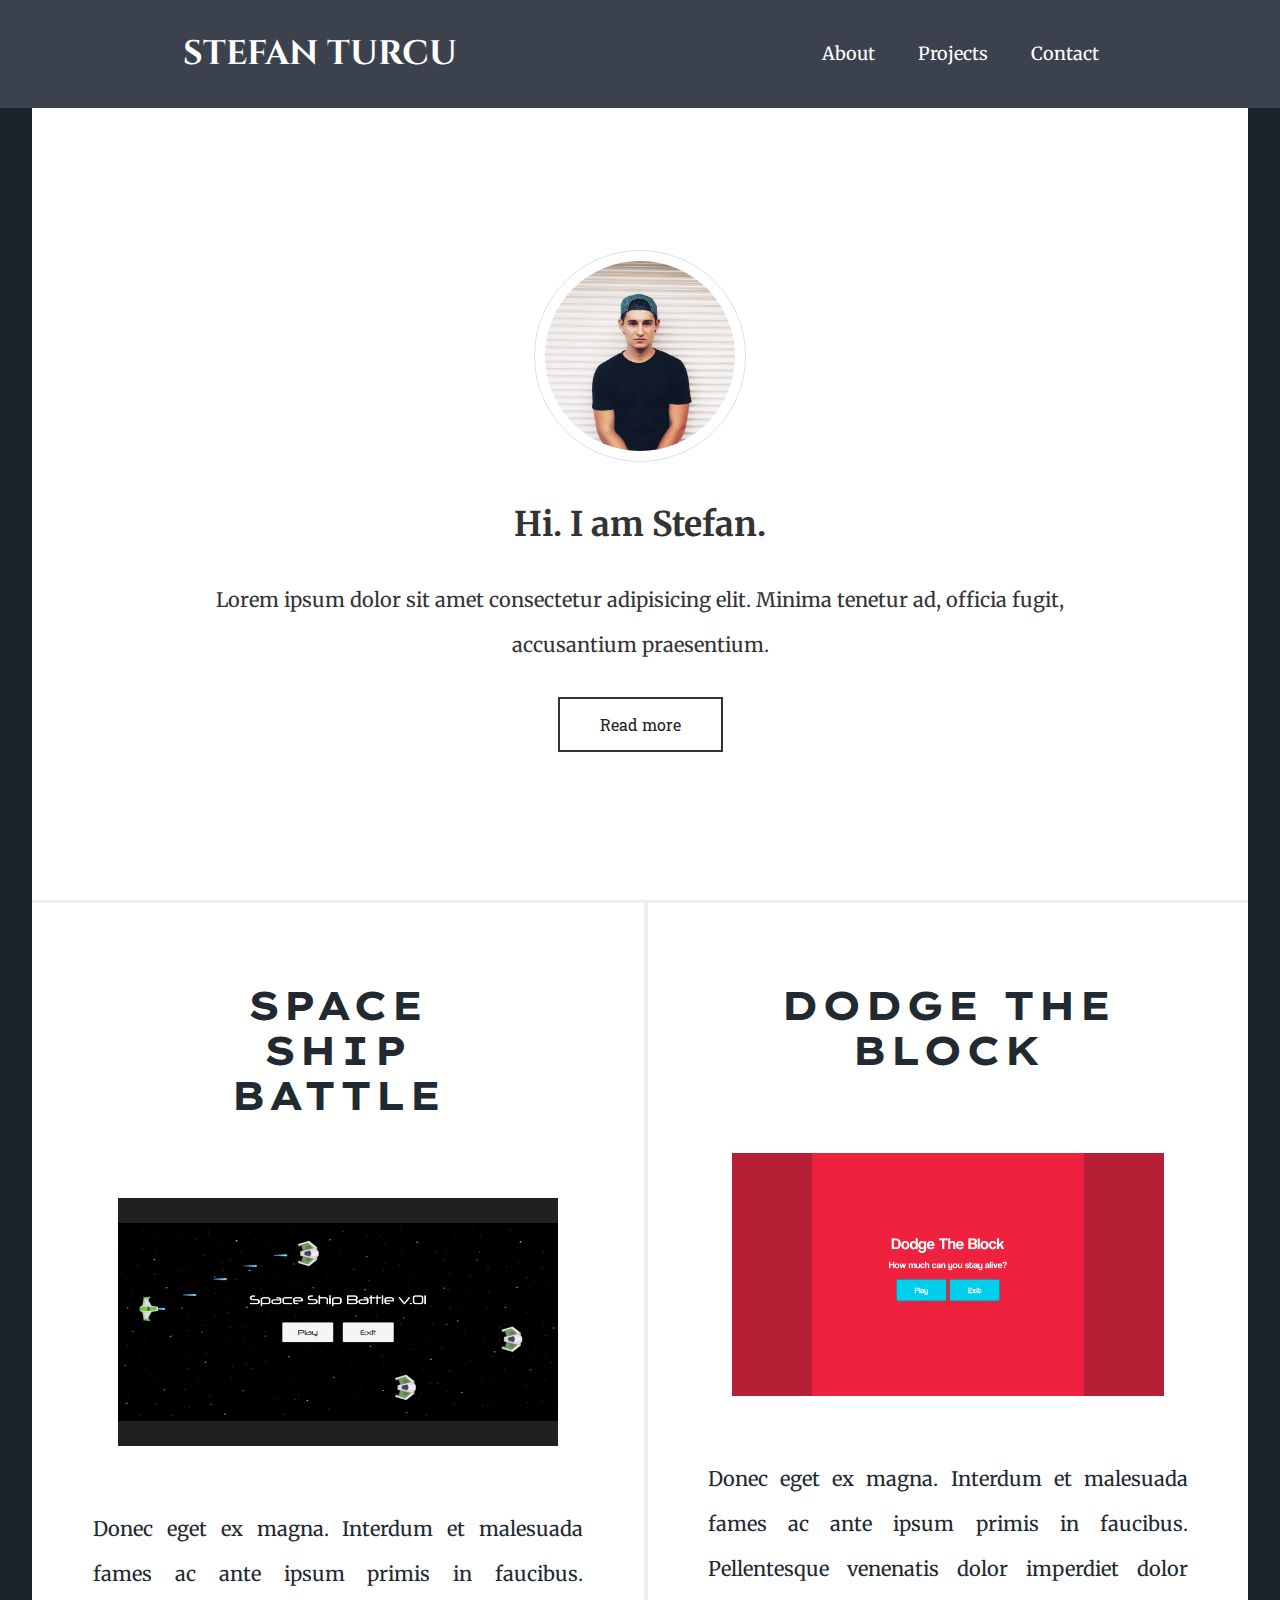
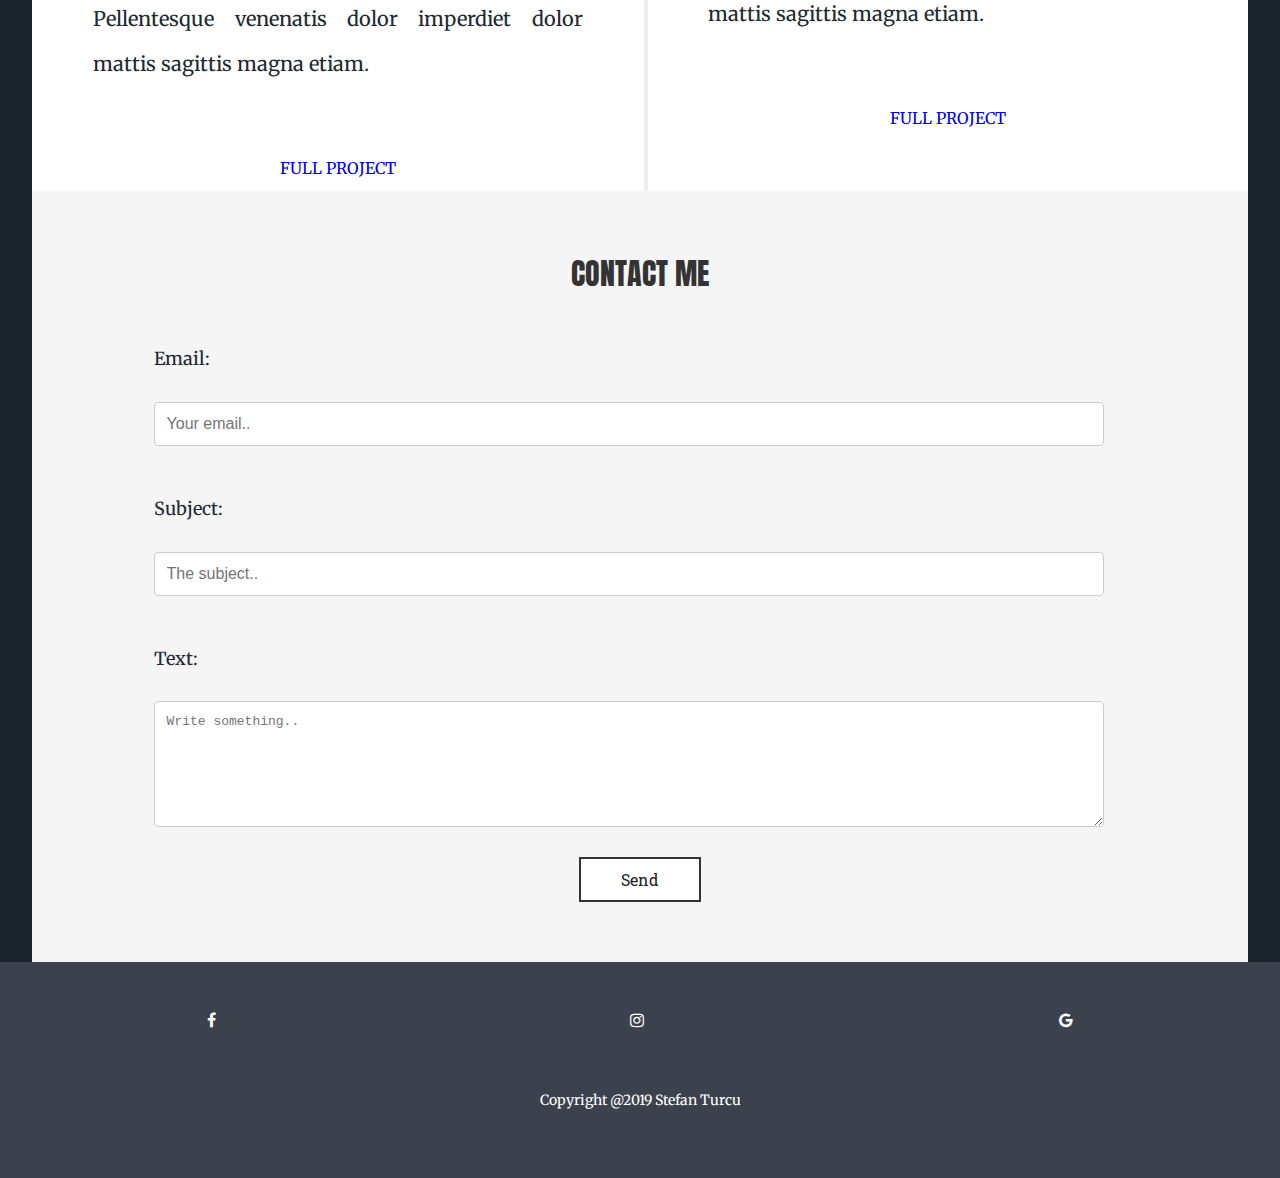
==== commit fcce2d2b: "new design" ====
--- a/index.html
+++ b/index.html
@@ -11,6 +11,9 @@
 		<link href="https://fonts.googleapis.com/css?family=Cinzel|Roboto+Slab&display=swap" rel="stylesheet">
 		<link href="https://fonts.googleapis.com/css?family=Anton&display=swap" rel="stylesheet">
 		<link rel="stylesheet" href="https://cdnjs.cloudflare.com/ajax/libs/font-awesome/4.7.0/css/font-awesome.min.css">
+		<link href="https://fonts.googleapis.com/css?family=Merriweather&display=swap" rel="stylesheet">
+		<link href="https://fonts.googleapis.com/css?family=Source+Sans+Pro&display=swap" rel="stylesheet"><link href="https://fonts.googleapis.com/css?family=Lexend+Giga&display=swap" rel="stylesheet">
+
     </head>
     <body>
 			<header>
@@ -42,38 +45,35 @@
 			</article>
 
 			<article class="index-projects">
+				<div class="row">
+						<div class="project">
+								<div class="col-content">	
+									<h1>Space Ship Battle</h1>
+									<img src="./img/spaceBattle.png" alt="space">
+									<p>Donec eget ex magna. Interdum et malesuada fames ac ante ipsum primis in faucibus. Pellentesque venenatis dolor imperdiet dolor mattis sagittis magna etiam.</p>
+									<div class="button">
+										<a href="#">FULL PROJECT</a>
+									</div>
+			
+								</div>
+							</div>
+			
+							<div class="border">
+			
+							</div>
+			
+							<div class="project">
+								<div class="col-content">	
+									<h1>Dodge The Block</h1>
+									<img src="./img/dodgeTheBlock.png" alt="dodgeTheBlock">
+									<p>Donec eget ex magna. Interdum et malesuada fames ac ante ipsum primis in faucibus. Pellentesque venenatis dolor imperdiet dolor mattis sagittis magna etiam.</p>
+									<div class="button">
+										<a href="#">FULL PROJECT</a>
+									</div>
+								</div>
+							</div>
+				</div>
 				
-				<div class="row">
-					
-					
-					<div class="row-content">	
-						<h1>Space Ship Battle</h1>
-						<p class="language">Language: Unity, C#</p>
-						<p>Lorem ipsum, dolor sit amet consectetur adipisicing elit. Harum ex mollitia dicta officiis molestias cumque numquam deserunt, placeat explicabo quis, libero obcaecati tempore delectus quas quibusdam nam fuga impedit? Consectetur.</p>
-						<a href="https://stefanturcu.itch.io/space-ship-battle-v01">https://stefanturcu.itch.io/space-ship-battle-v01</a>
-						<a href="#" style="color: #333;">Read more...</a>
-					</div>
-					
-					<div class="row-img">	
-						<img src="./img/spaceBattle.png" alt="space">
-					</div>
-				</div>
-
-				<hr>
-
-				<div class="row">
-					<div class="row-img">	
-						<img src="./img/dodgeTheBlock.png" alt="dodgeTheBlock">
-					</div>
-					<div class="row-content">	
-						<h1>Dodge The Block</h1>
-						<p class="language">Language: Unity, C#</p>
-						<p>Lorem ipsum, dolor sit amet consectetur adipisicing elit. Harum ex mollitia dicta officiis molestias cumque numquam deserunt, placeat explicabo quis, libero obcaecati tempore delectus quas quibusdam nam fuga impedit? Consectetur.</p>
-						<a href="https://stefanturcu.itch.io/dodge-the-blocks">https://stefanturcu.itch.io/dodge-the-blocks</a>
-						<a href="#" style="color: #333;">Read more...</a>
-					</div>
-					
-				</div>
 
 			</article>
 
--- a/css/style.css
+++ b/css/style.css
@@ -3,14 +3,20 @@
 }
 
 body {
-    background-color: #ffffff;
-    color: #333;
+    background-color: #19242c;
+    color: rgb(33, 41, 49);
     position: relative;
     z-index: 0;
-    font-family: 'Roboto Slab', serif;
-}
-
-/* ------------------------------- HEADER ------------------------------- */
+    
+    font-family: Merriweather, Georgia, serif;
+    line-height: 45px;
+}
+
+
+/*======================================================== HEADER ========================================================*/
+/*======================================================== HEADER ========================================================*/
+/*======================================================== HEADER ========================================================*/
+
 
 header {
     display: flex;
@@ -18,7 +24,7 @@
     align-items: center;
 	position: fixed;
 
-    background-color: #333; 
+    background-color: #3c424d; 
     width: 100%;
     height: 12vh;
 }
@@ -68,15 +74,8 @@
     font-size: 18px;
 }
 
-@keyframes navLinkFade {
-    from {
-        opacity: 0;
-        transform: translateY(50px);
-    }
-    to {
-        opacity: 1;
-        transform: translateY(0px);
-    }
+nav ul li a:hover{
+    color: #ccc;
 }
 
 /* BURGER */
@@ -101,17 +100,17 @@
 		display: inline;
 		position: fixed; 
 		top: 12vh;
-		right: 0px;
+		right: -3%;
         width: 0%;
         height: 100%;
-        background: linear-gradient(rgba(0, 0, 0, 0.8), rgba(0, 0, 0, 0.8));
+        background: #19242c;
 	}
 	
 	nav ul li{
         display: block;
         text-align: center;
         align-content: center;
-        padding: calc((100vh - 12vh)/10) 0;
+        padding: calc((100vh - 12vh)/16) 0;
     }
     
     nav ul li a{
@@ -142,7 +141,7 @@
 	header .burger div {
 		height: 3px;
 		width: 32px;
-		background-color: #f3f3f3;
+		background-color: #ffffff;
 		margin-bottom: 7px;
     }
 }
@@ -151,16 +150,20 @@
     overflow: hidden;
 }
 
-/* ------------------------------- MAIN ------------------------------- */
-
-/* ABOUT */
+
+/*======================================================== ABOUT ========================================================*/
+/*======================================================== ABOUT ========================================================*/
+/*======================================================== ABOUT ========================================================*/
+
 
 .index-about {
-    width: 100%;
+    width: 95%;
+    display: block;
+    justify-content: space-around;
+    align-items: center;
+    margin: 0 auto;
     height: 100vh;
-    margin-bottom: 20px;
-    background-color: #f3f3f3;
-    box-shadow: 0 4px 8px 0 rgba(0, 0, 0, 0.2), 0 6px 20px 0 rgba(0, 0, 0, 0.19);
+    background-color: #ffffff;
 
     /* background-image: url('../img/code.jpg');
     background-repeat: no-repeat;
@@ -188,185 +191,186 @@
     border-color: rgba(0,0,0,.125);
 }
 
+.index-about h1 {
+    width: 70%;
+    padding: 30px 0 30px 0;
+    margin: 0 auto;
+    color: #333;
+    font-size: 34px;
+    font-weight: bold;
+    text-align: center;
+}
+
+.index-about p {
+    width: 70%;
+    margin: 0 auto;
+    text-align: left;
+    color: #333;
+    font-size: 20px;
+    text-align: center;
+}
+
+.index-about .header-button {
+    display: block;
+    margin: 30px auto;
+    padding: 15px 40px;
+
+    background-color: #ffffff;
+    border: 2px solid #333;
+    font-family: 'Roboto Slab', serif;
+}
+
 @media only screen and (max-width: 800px) {
+    .index-about {
+        width: 100%;
+    }
+
     .index-about img {
         width: 160px;
         height: 160px;
         padding: 8px;
     }
-}
-
-.index-about h1 {
+    
+    .index-about h1 {
+        width: 70%;
+        padding: 20px 0;
+        margin: 0 auto;
+        color: #333;
+        font-size: 34px;
+        font-weight: bold;
+        text-align: center;
+    }
+    
+    .index-about p {
+        font-size: 19px;
+        text-align: center;
+        line-height: 25px;
+    }
+}
+
+
+/*======================================================== PROJECTS ========================================================*/
+/*======================================================== PROJECTS ========================================================*/
+/*======================================================== PROJECTS ========================================================*/
+
+
+.index-projects {
+    width: 95%;
+    margin: 0 auto;
+    background-color: #ffffff;
+}
+
+.index-projects .row {
+    display: grid;
+    grid-template-columns: auto auto auto;
+    align-content: center;
+    text-align: center;
+    width: 100%;
+    margin: 0 auto;
+    border-top: 3px solid #eeeeee;
+}
+
+.index-projects .border {
+    border: 2px solid #eeeeee;
+}
+
+.index-projects .project {
+    display: flex;
+	justify-content: space-around;
+	align-content: center;
+    text-align: center;
+    margin: 0 auto;
+    width: 80%;
+}
+
+.index-projects .col-content h1 {
+    margin: 80px auto;
+    font-size: 40px;
+    font-weight: bold;
+    text-transform: uppercase;
+    letter-spacing: 0.075em;
+    font-family: 'Lexend Giga', sans-serif;
     width: 70%;
-    padding: 30px 0 30px 0;
-    margin: 0 auto;
-    color: #333;
-    font-size: 34px;
-    font-weight: bold;
-    text-align: center;
-}
-
-.index-about p {
-    width: 70%;
-    margin: 0 auto;
-    text-align: left;
-    color: #333;
+}
+
+.index-projects img {
+    width: 90%;
+    margin-bottom: 60px
+}
+
+.index-projects .col-content p {
     font-size: 20px;
-    text-align: center;
-}
-
-.index-about .header-button {
-    display: block;
-    margin: 30px auto;
+    margin-bottom: 60px;
+    font-family: Merriweather, Georgia, serif;
+    text-align: justify;
+    line-height: 45px;
+}
+
+.index-projects .header-button {
+    margin-bottom: 80px;
     padding: 15px 40px;
 
-    background-color: #f3f3f3;
+    background-color: #ffffff;
     border: 2px solid #333;
     font-family: 'Roboto Slab', serif;
 }
 
-/* PROJECTS */
-
-.index-projects {
-    
-    width: 100%;
-    margin: 30px 0;
-    background-color: #f3f3f3;
-    box-shadow: 0 4px 8px 0 rgba(0, 0, 0, 0.2), 0 6px 20px 0 rgba(0, 0, 0, 0.19);
-}
-
-.index-projects .row {
-    display: block;
-    width: 80%;
-    margin: 0 auto;
-    padding: 60px 0;
-}
-
-.index-projects .row .row-img {
-    display: block;
-    margin: 0 auto;
-}
-
-.index-projects .row img {
-    display: block;
-    width: 100%;
-    margin: 0 auto ;
-    padding: 5px;
-    border: 2px solid rgba(0,0,0,.125);
-}
-
-.index-projects .row h1 {
-    color: #333;
-    font-size: 30px;
-    font-weight: bold;
-    padding: 20px 0;
-    text-transform: uppercase;
-    font-weight: bold;
-    font-family: 'Anton', sans-serif;
-    text-align: center;
-}
-
-.index-projects .row p.language {
-    font-weight: bold;
-}
-
-.index-projects .row p {
-    text-align: center;
-    margin: 20px;
-}
-
-.index-projects .row a {
-    display: block;
-    margin: 20px auto;
-    width: fit-content;
-    text-align: center;
-
-    font-size: 18px;
-    color: #cc0066;
-    text-decoration: underline;
-}
-
-@media only screen and (min-width: 800px) {
-	.index-projects {
-    
-		width: 100%;
-		margin: 30px 0;
-		background-color: #f3f3f3;
-		box-shadow: 0 4px 8px 0 rgba(0, 0, 0, 0.2), 0 6px 20px 0 rgba(0, 0, 0, 0.19);
-	}
-
-	.index-projects .row {
-		display: flex;
-		justify-content: space-around;
-		
-		padding: 60px 0;
-	}
-
-	.index-projects .row .row-img {
-		display: block;
-		margin: auto;
-		width: 50%;
-		
-	}
-
-	.index-projects .row img {
-		display: block;
-		margin: auto;
-		width: 100%;
-		padding: 5px;
-		border: 2px solid rgba(0,0,0,.125);
-	}
-	
-	.index-projects .row .row-content {
-		display: block;
-		margin: auto;
-		width: 45%;
-	}
-
-	.index-projects .row h1 {
-		color: #333;
-		font-size: 70px;
-		font-weight: bold;
-		padding: 20px 0;
-		text-transform: uppercase;
-		font-weight: bold;
-		font-family: 'Anton', sans-serif;
-		text-align: center;
-	}
-
-	.index-projects .row p.language {
-		font-weight: bold;
-		align-items: center;
-		display: block;
-		text-align: center;
-		font-size: 25px;
-	}
-
-	.index-projects .row p {
-		text-align: center;
-		padding: 30px 0;
-		font-size: 20px;
-	}
-
-	.index-projects .row a {
-		width: fit-content;
-		text-align: center;
-
-		font-size: 18px;
-		color: #cc0066;
-		text-decoration: underline;
-	}
-}
-
-/* CONTACT FORM */
+
+@media only screen and (max-width: 800px) {
+    .index-projects .row {
+        grid-template-columns: auto;
+    }
+    .index-projects {
+        width: 100%;
+    }
+
+    .index-projects .project {
+        height: fit-content;
+    }
+
+    .index-projects .col-content h1 {
+        margin: 40px auto;
+        font-size: 30px;
+        width: 100%;
+        line-height: 34px;
+        margin-top: 80px;
+    }
+    
+    .index-projects img {
+        width: 100%;
+        margin-bottom: 40px
+    }
+    
+    .index-projects .col-content p {
+        font-size: 17px;
+        margin-bottom: 40px;
+        line-height: 28px;
+    }
+
+    .index-projects .button {
+        border: 2px solid #19242c;
+        width: 100%;
+        margin-bottom: 40px;
+    }
+
+    .index-projects .button a {
+        color: #19242c;
+        text-decoration: none;
+        font-size: 16px;
+    }
+}
+
+
+/*======================================================== CONTACT FORM ========================================================*/
+/*======================================================== CONTACT FORM ========================================================*/
+/*======================================================== CONTACT FORM ========================================================*/
+
 
 .index-contact {
-    
-    width: 100%;
+    width: 95%;
     padding: 10px 0;
-    margin: 30px 0;
-    background-color: #f3f3f3;
-    box-shadow: 0 4px 8px 0 rgba(0, 0, 0, 0.2), 0 6px 20px 0 rgba(0, 0, 0, 0.19);
+    margin: 0 auto;
+    background-color: #f5f5f5;
 }
 
 .index-contact .form-email {
@@ -421,12 +425,29 @@
     padding: 10px 40px;
     margin-bottom: 50px;
 
-    background-color: #f3f3f3;
+    background-color: #ffffff;
     border: 2px solid #333;
     font-family: 'Roboto Slab', serif;
 }
 
-/* FOOTER */
+@media only screen and (max-width: 800px) {
+    .index-contact .cotact-button {
+        display: block;
+        margin: 10px auto;
+        padding: 10px 40px;
+        margin-bottom: 50px;
+    
+        background-color: #f5f5f5;
+        border: 2px solid #333;
+        font-family: 'Roboto Slab', serif;
+    }
+}
+
+
+/*======================================================== FOOTER ========================================================*/
+/*======================================================== FOOTER ========================================================*/
+/*======================================================== FOOTER ========================================================*/
+
 
 footer {
     display: grid;
@@ -435,8 +456,8 @@
     text-align: center;
     width: 100%;
     padding: 50px 0;
-    margin: 30px 0 0 0;
-    background-color: #333;
+    margin: 0;
+    background-color: #3c424d;
 }
 
 footer p {
@@ -445,16 +466,17 @@
     display: block;
     align-content: center;
     margin: 50px 0 5px 0;
-    color: #f3f3f3;
+    color: #ffffff;
     font-size: 14px;
 }
 
 footer .fa {
-    color: #f3f3f3;
-    
-}
-
-
-
-
-
+    color: #ffffff;
+    
+}
+
+@media only screen and (max-width: 800px) {
+    .index-contact {
+        width: 100%;
+    }
+}
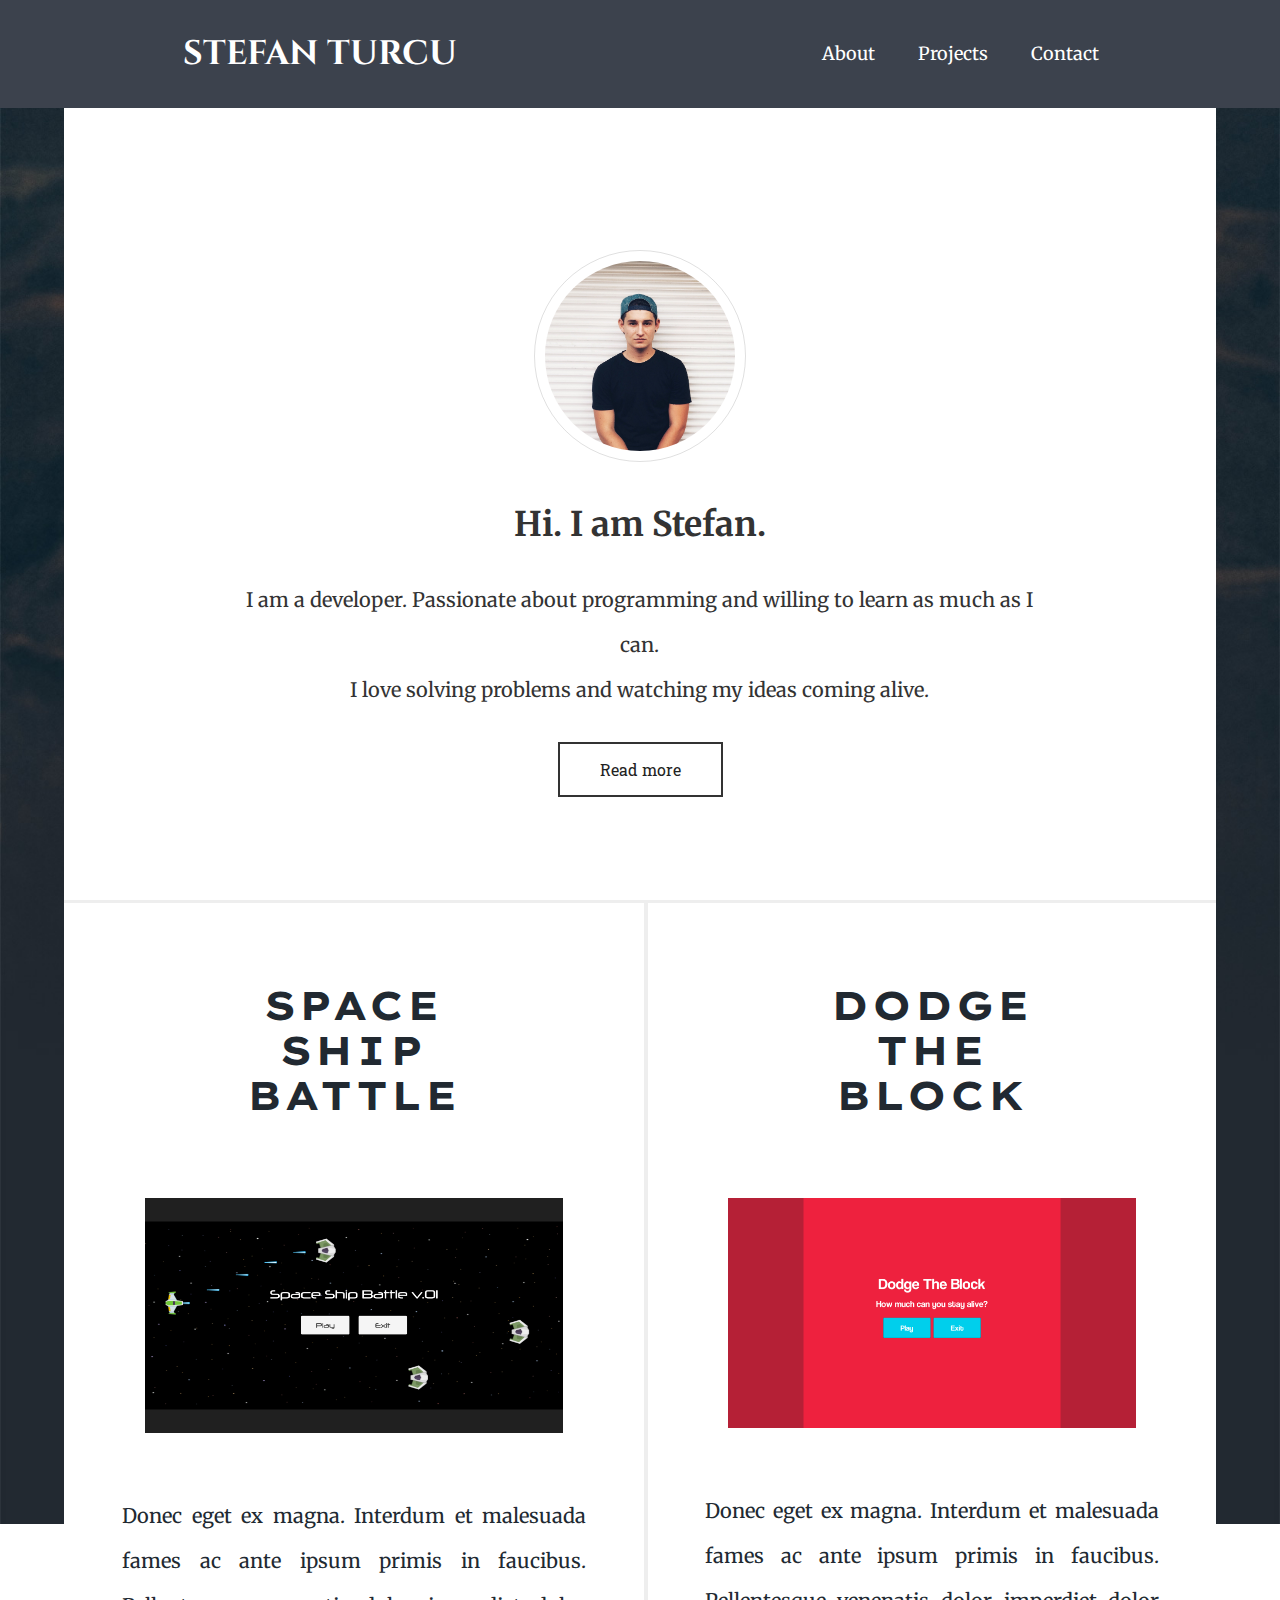
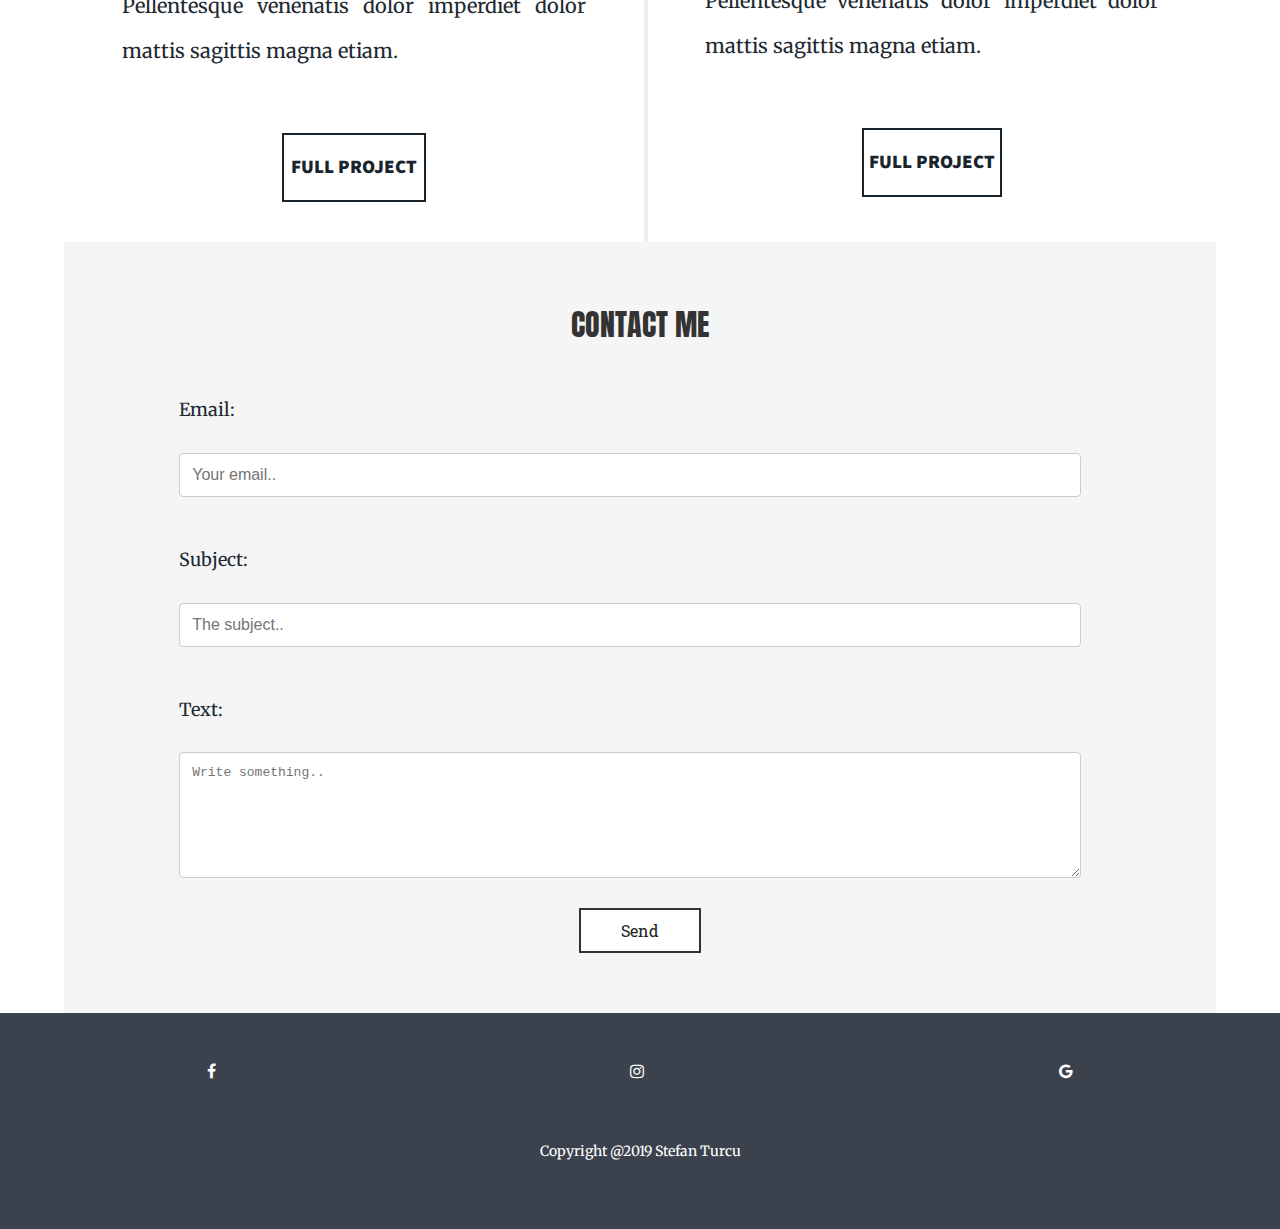
==== commit 9ace95e5: "new about" ====
--- a/index.html
+++ b/index.html
@@ -40,7 +40,8 @@
 					<img class="profile-pic" src="./img/ProfilePic1.jpg" alt="Stefan">
 				</div>
 				<h1>Hi. I am Stefan.</h1>
-				<p>Lorem ipsum dolor sit amet consectetur adipisicing elit. Minima tenetur ad, officia fugit, accusantium praesentium.</p>
+				<p>I am a developer. Passionate about programming and willing to learn as much as I can.
+					<br>I love solving problems and watching my ideas coming alive.</p>
 				<button class="header-button" type="button">Read more</button>
 			</article>
 
--- a/css/style.css
+++ b/css/style.css
@@ -3,7 +3,11 @@
 }
 
 body {
-    background-color: #19242c;
+    background-image: url(../img/bg.jpg);
+    background-repeat: no-repeat;
+    background-size: 100%;
+    background-attachment: fixed;
+
     color: rgb(33, 41, 49);
     position: relative;
     z-index: 0;
@@ -157,7 +161,7 @@
 
 
 .index-about {
-    width: 95%;
+    width: 90%;
     display: block;
     justify-content: space-around;
     align-items: center;
@@ -236,13 +240,13 @@
         padding: 20px 0;
         margin: 0 auto;
         color: #333;
-        font-size: 34px;
+        font-size: 32px;
         font-weight: bold;
         text-align: center;
     }
     
     .index-about p {
-        font-size: 19px;
+        font-size: 16px;
         text-align: center;
         line-height: 25px;
     }
@@ -255,7 +259,7 @@
 
 
 .index-projects {
-    width: 95%;
+    width: 90%;
     margin: 0 auto;
     background-color: #ffffff;
 }
@@ -306,13 +310,21 @@
     line-height: 45px;
 }
 
-.index-projects .header-button {
-    margin-bottom: 80px;
-    padding: 15px 40px;
-
-    background-color: #ffffff;
-    border: 2px solid #333;
-    font-family: 'Roboto Slab', serif;
+.index-projects .button {
+    display: block;
+    margin: 0 auto;
+    border: 2px solid #19242c;
+    width: 30%;
+    padding: 10px 0;
+    margin-bottom: 40px;
+}
+
+.index-projects .button a {
+    color: #19242c;
+    text-decoration: none;
+    font-size: 19px;
+    font-weight: 900;
+    font-family: "Source Sans Pro", Helvetica, sans-serif;
 }
 
 
@@ -367,7 +379,7 @@
 
 
 .index-contact {
-    width: 95%;
+    width: 90%;
     padding: 10px 0;
     margin: 0 auto;
     background-color: #f5f5f5;
